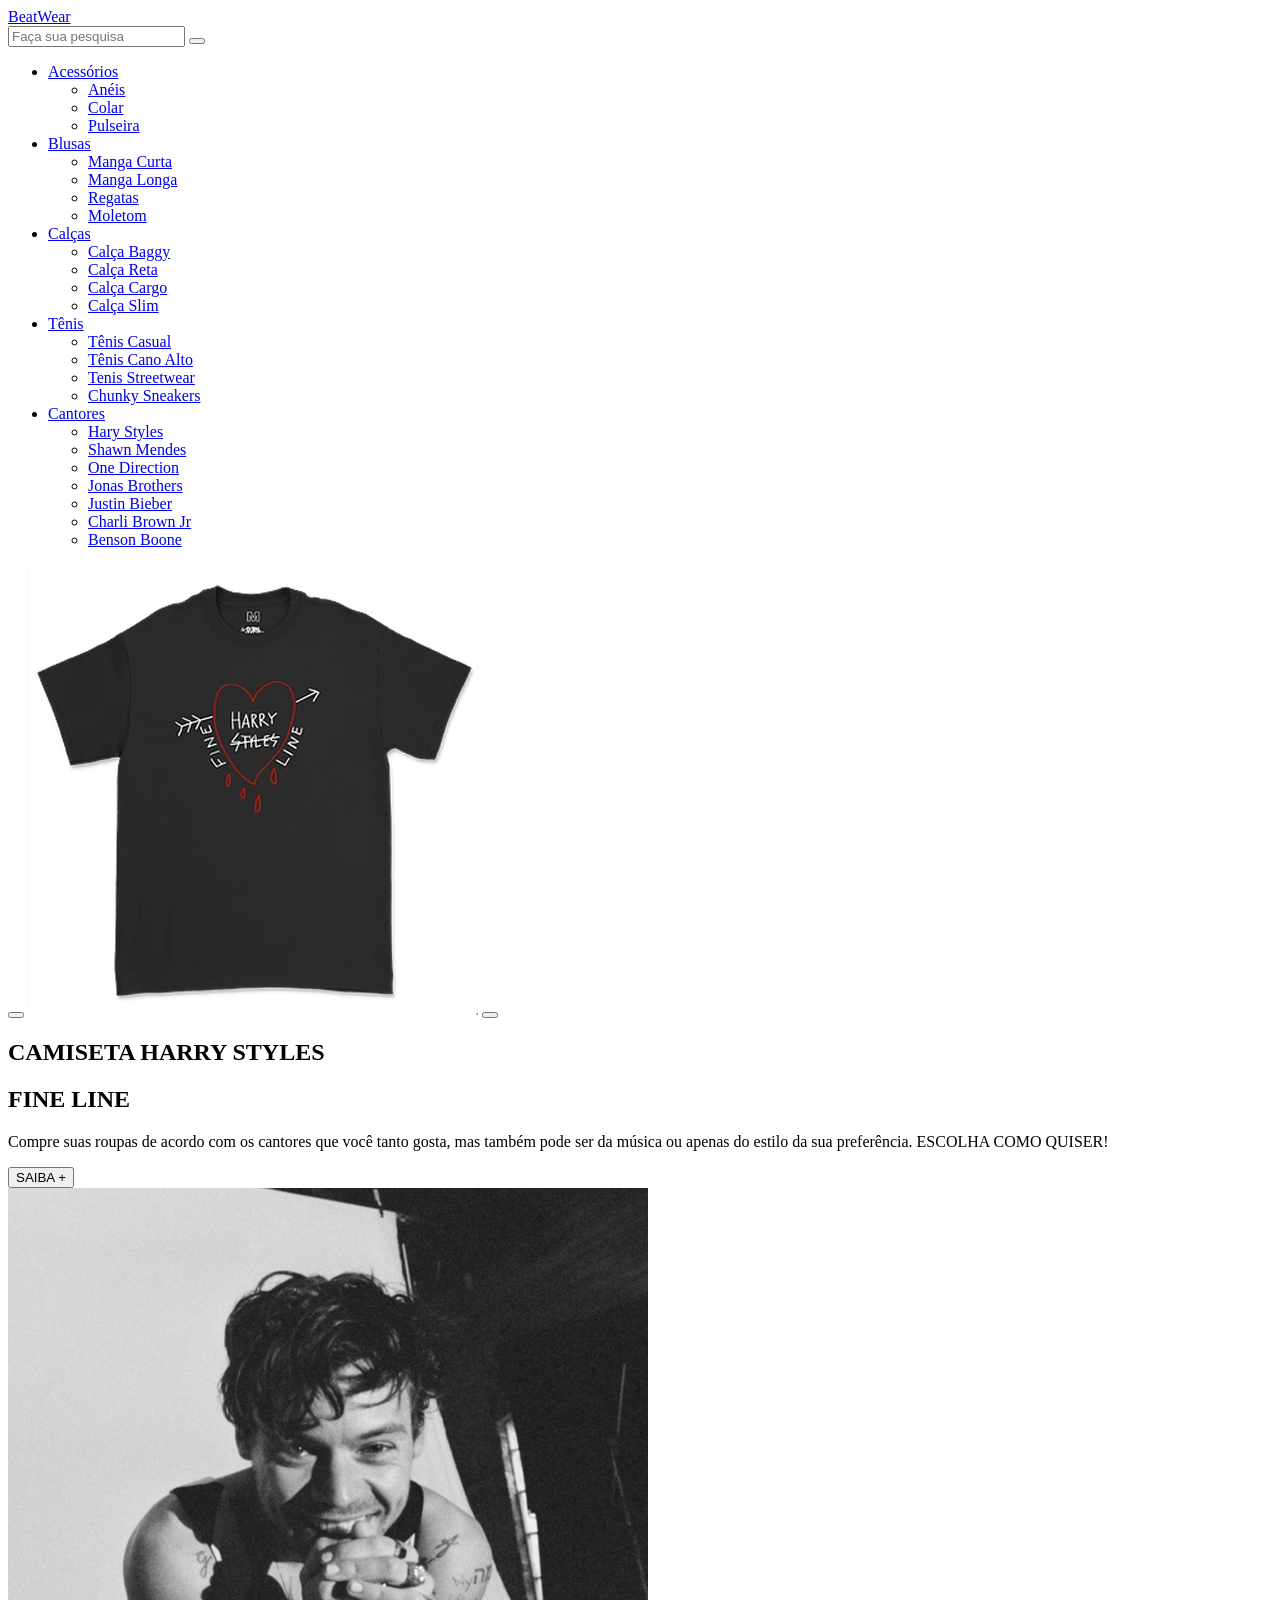
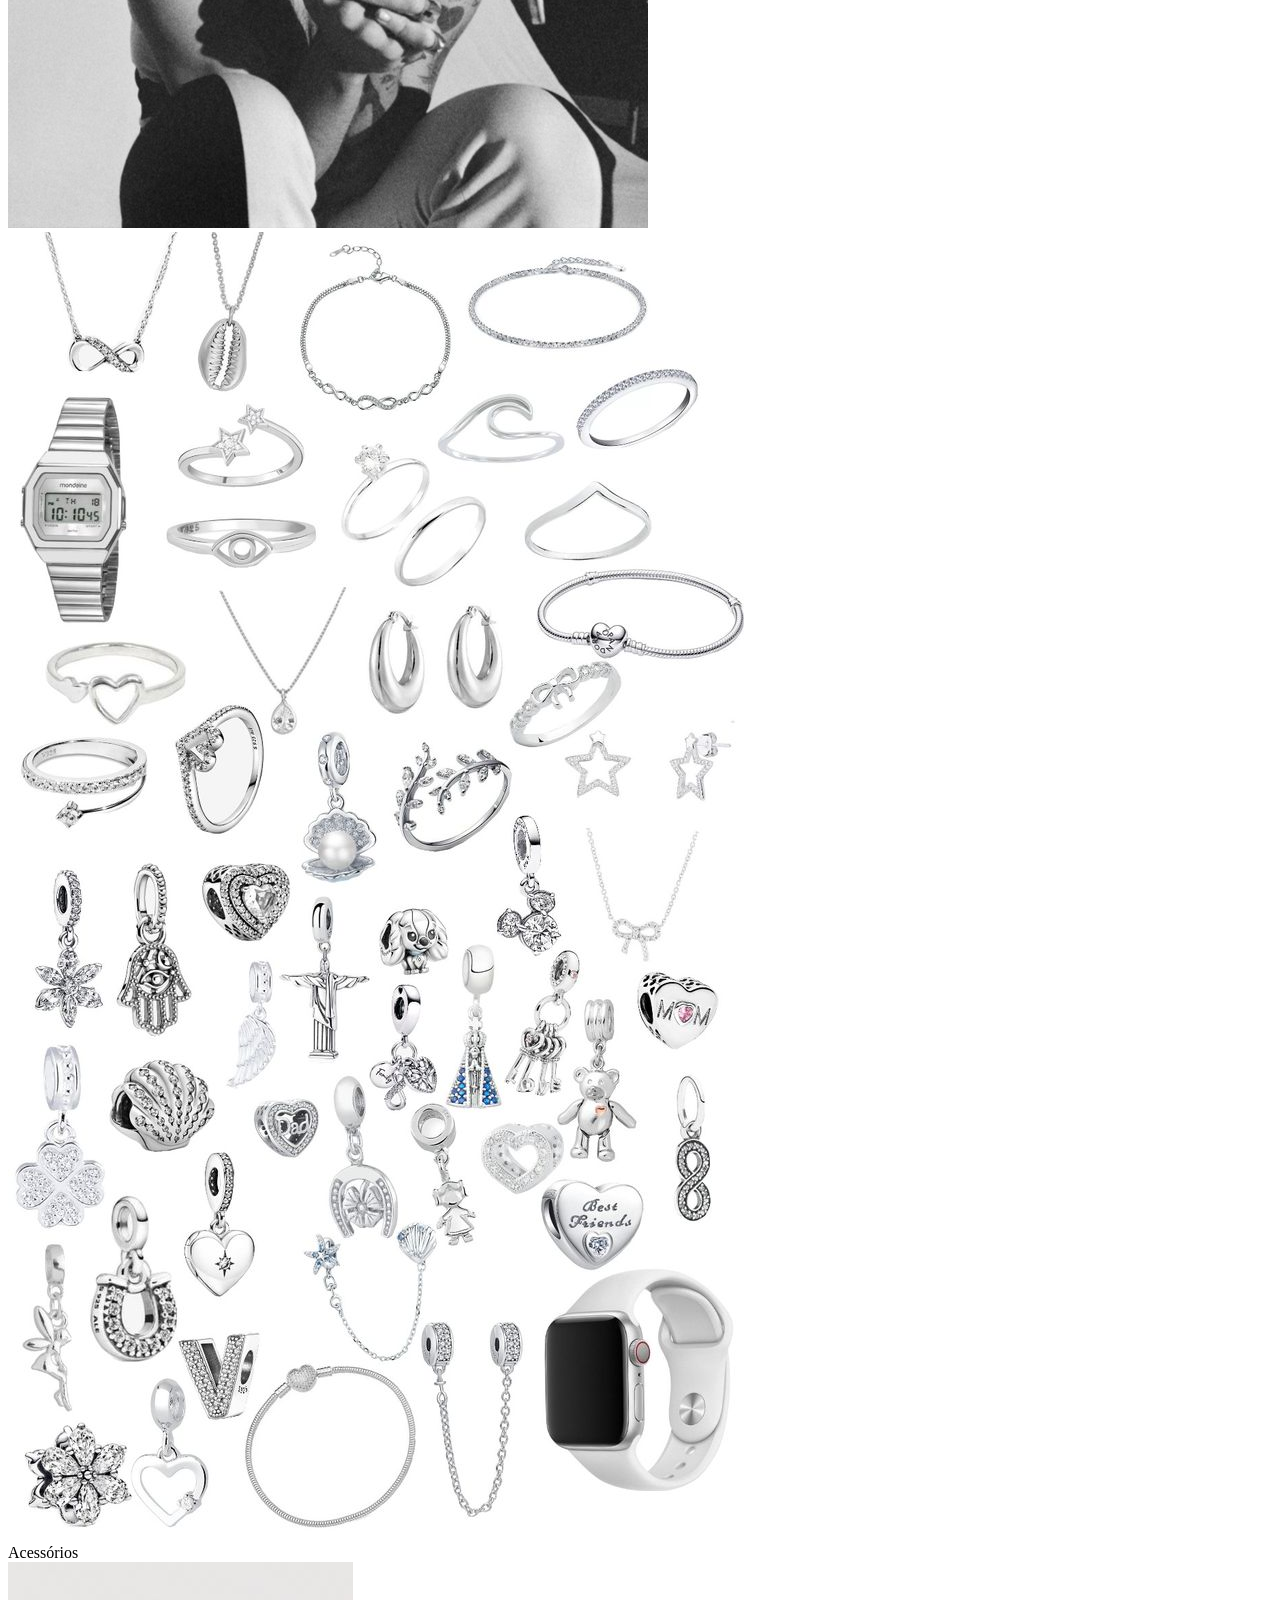
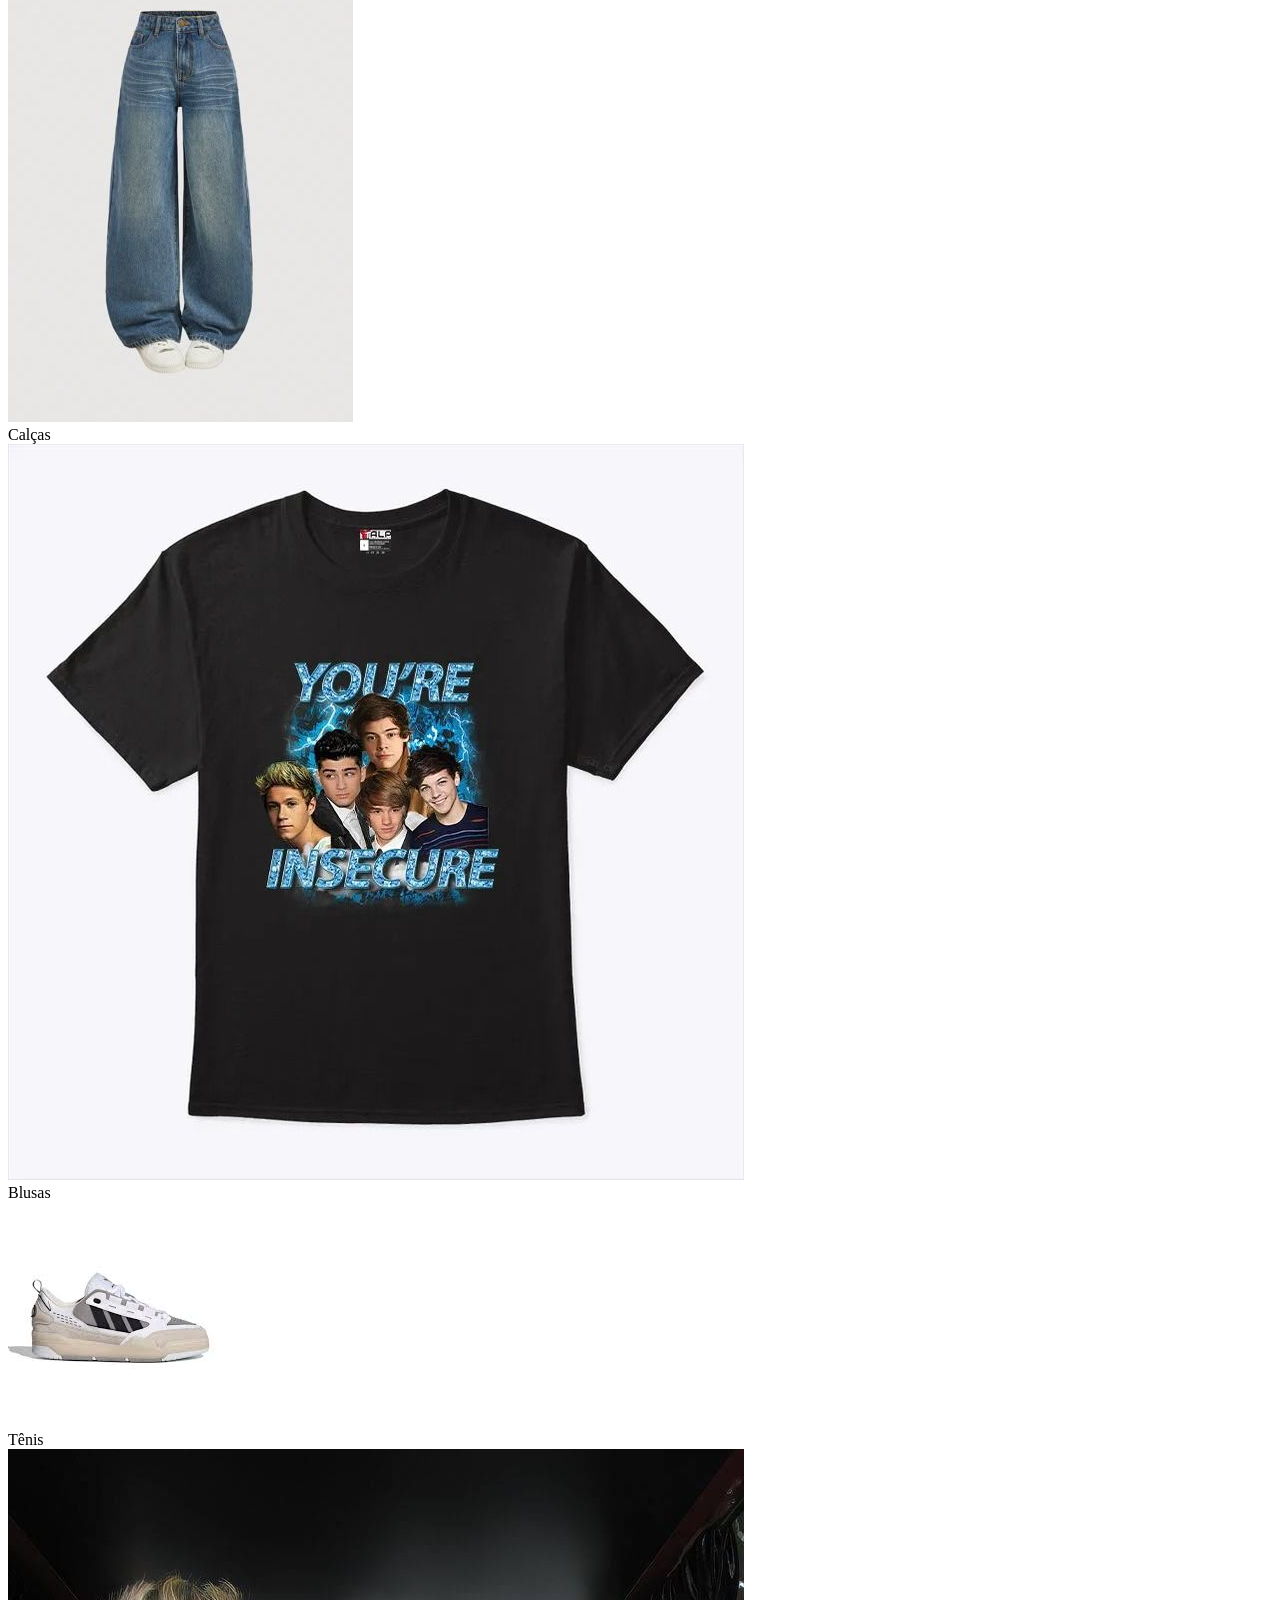
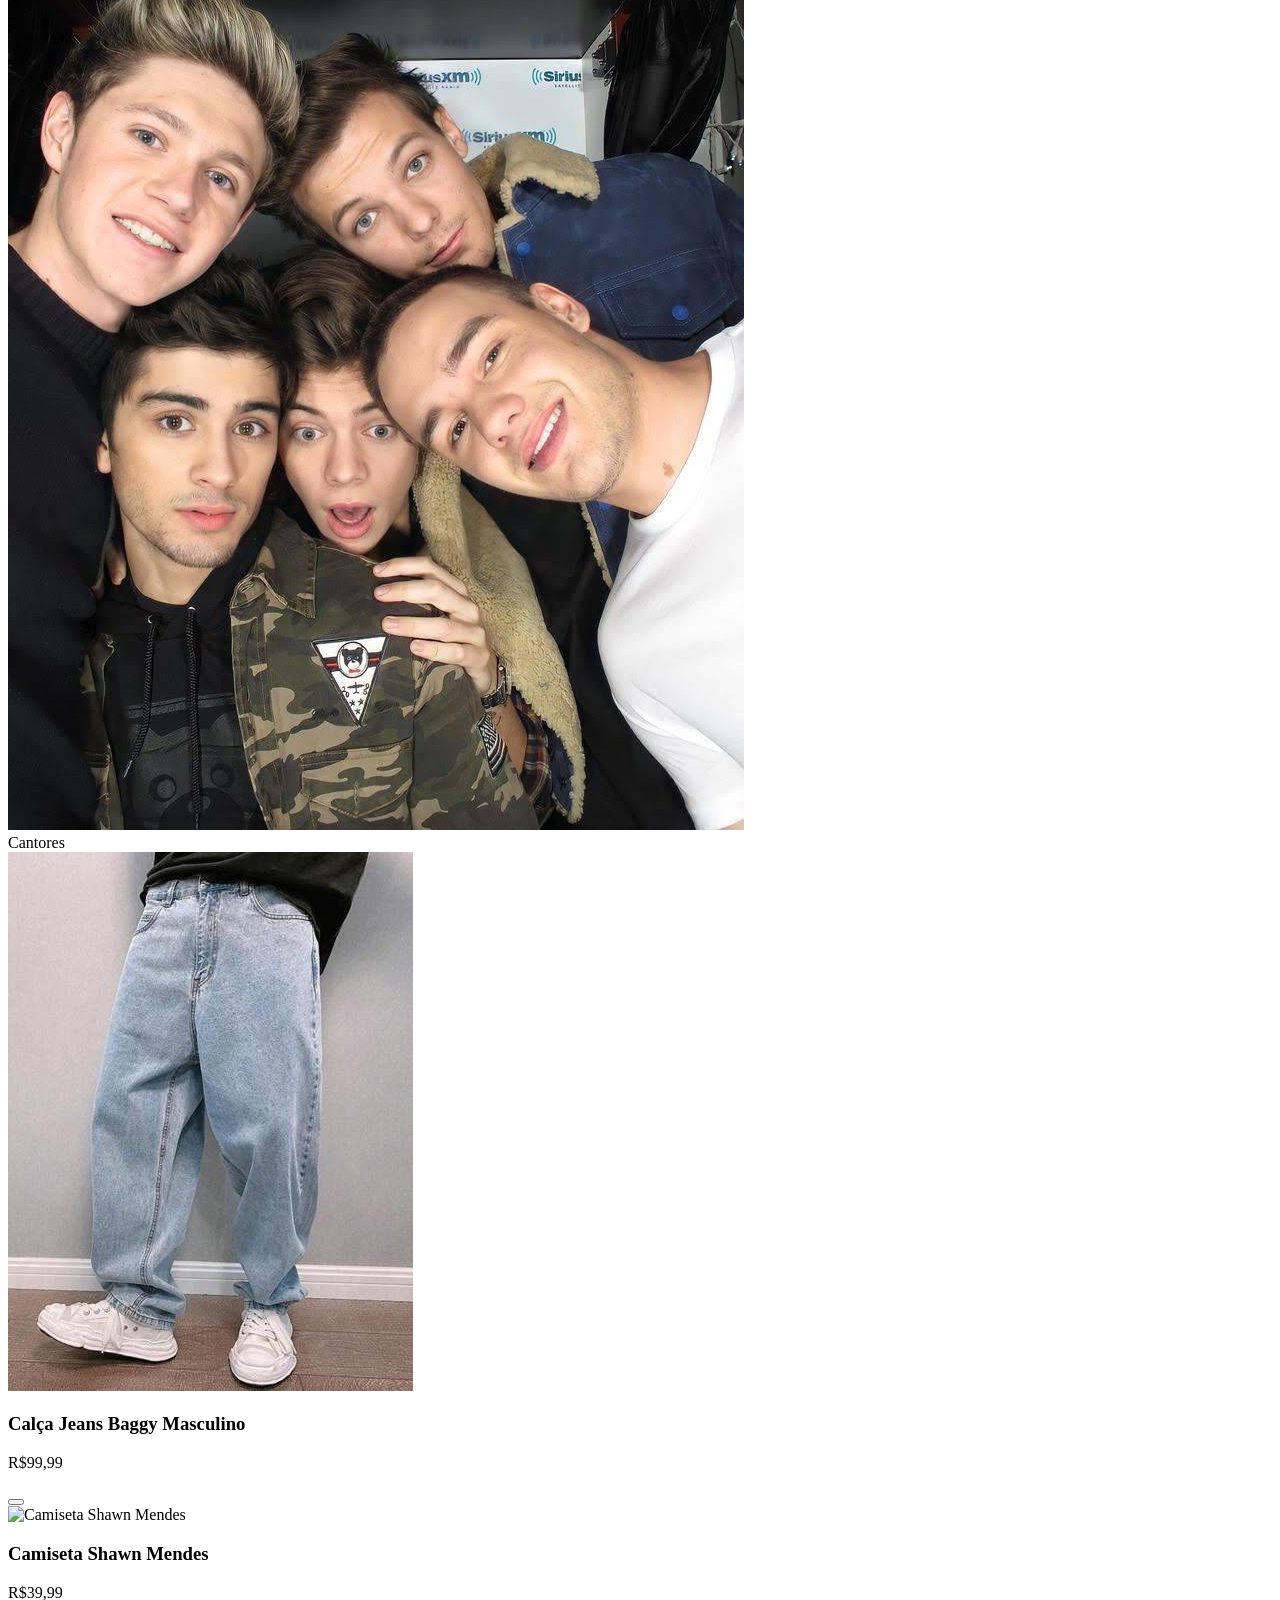
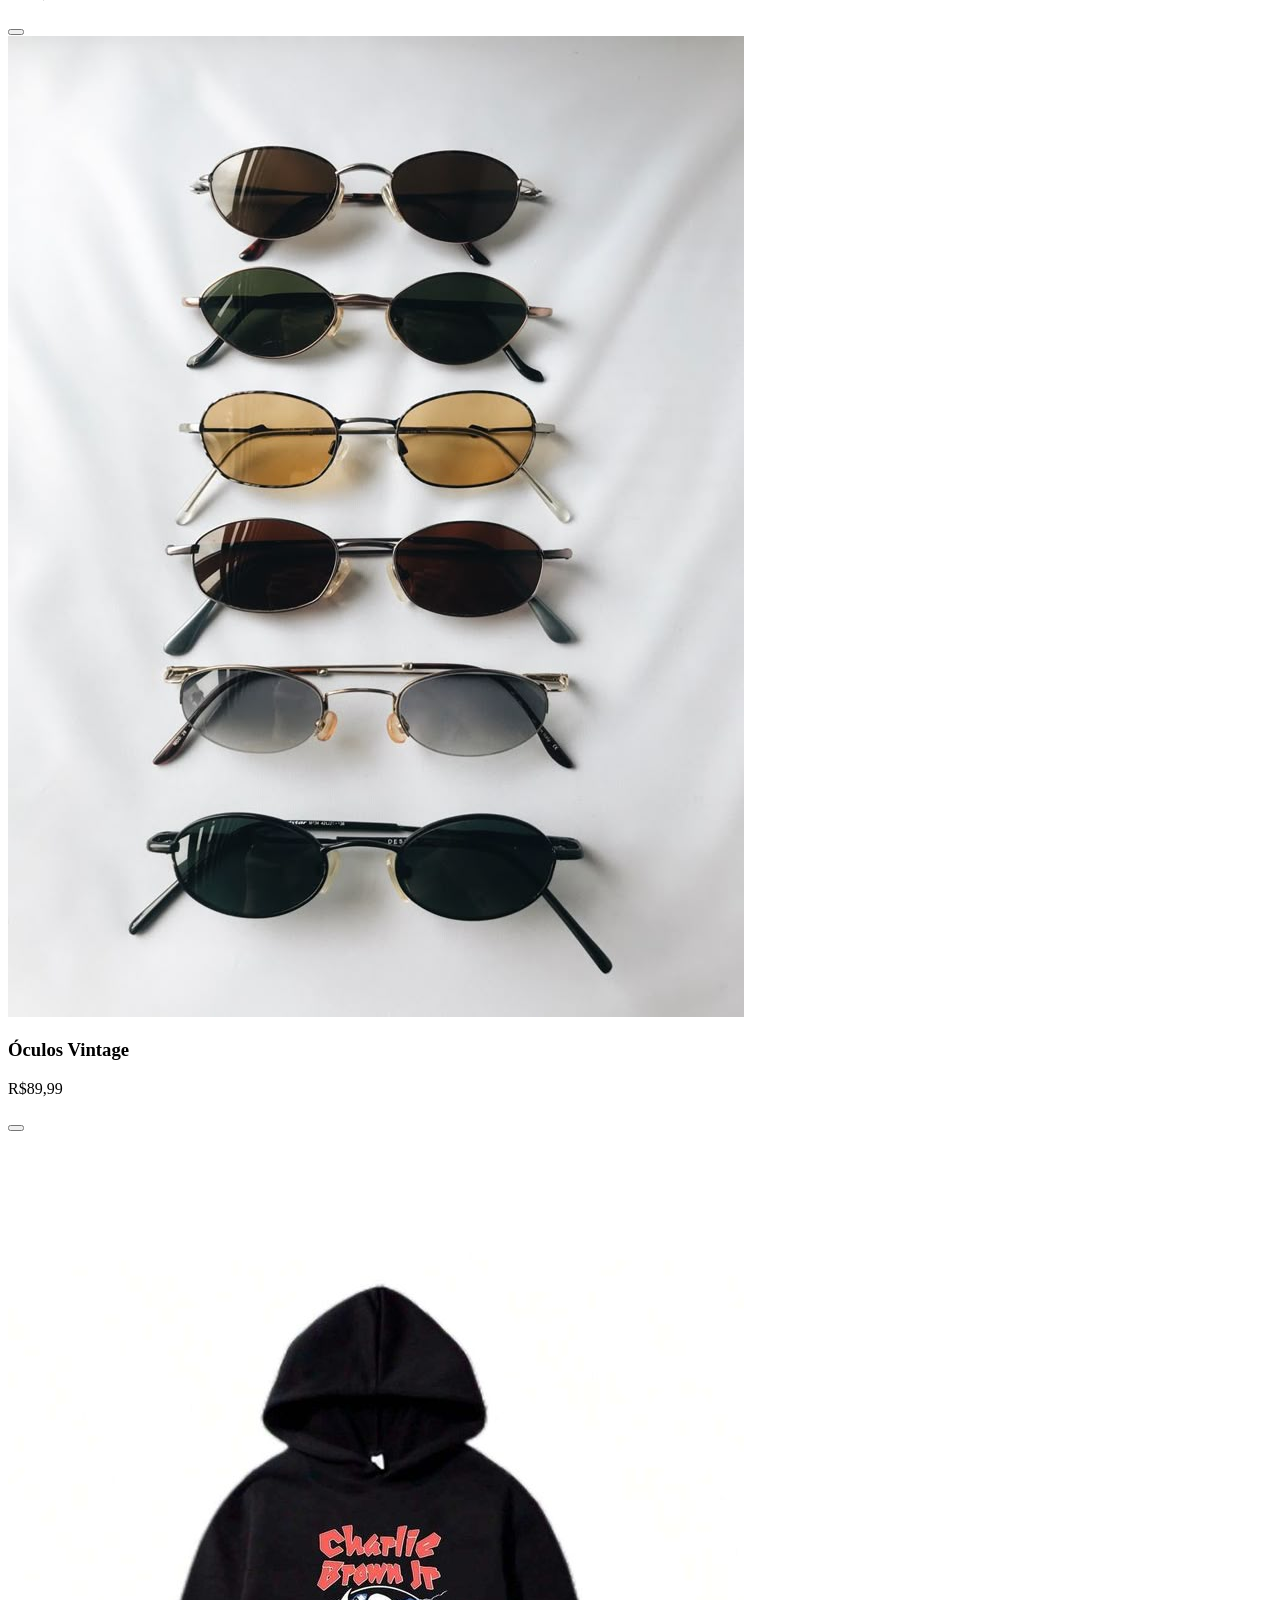
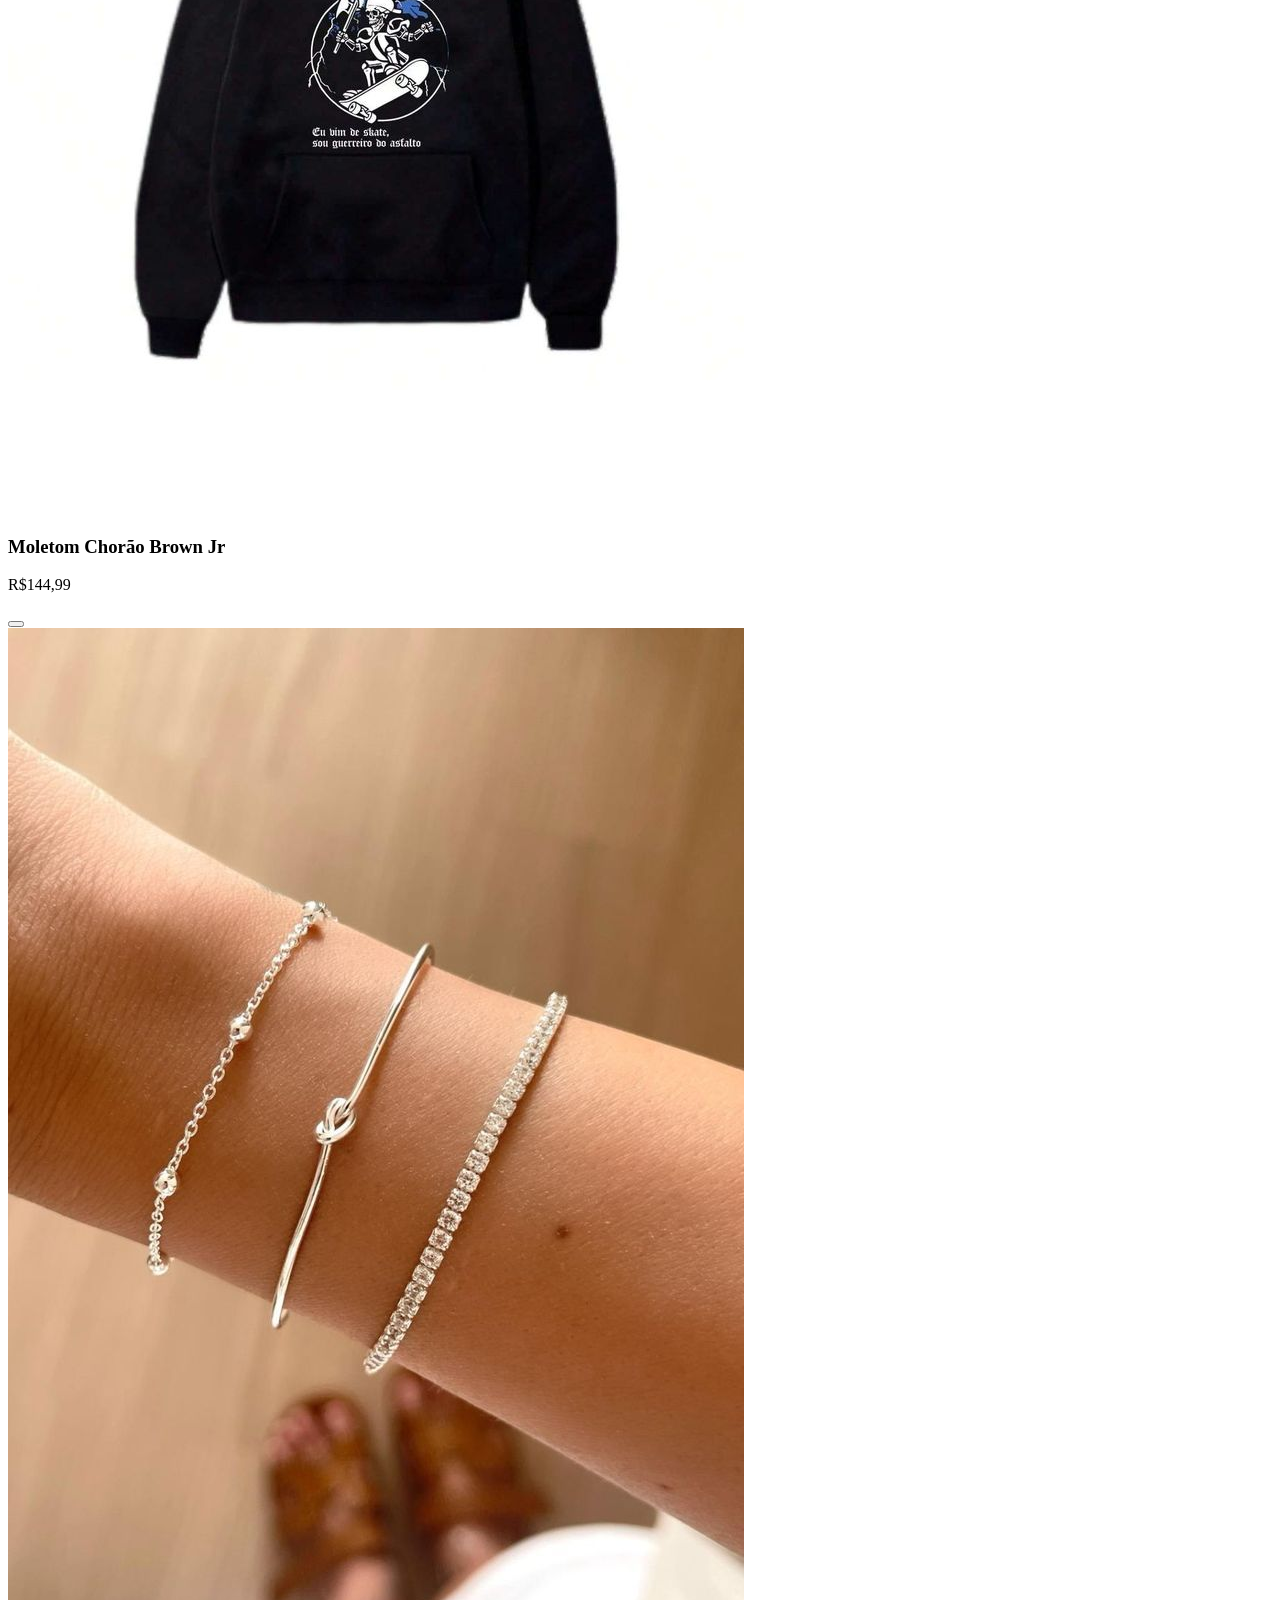
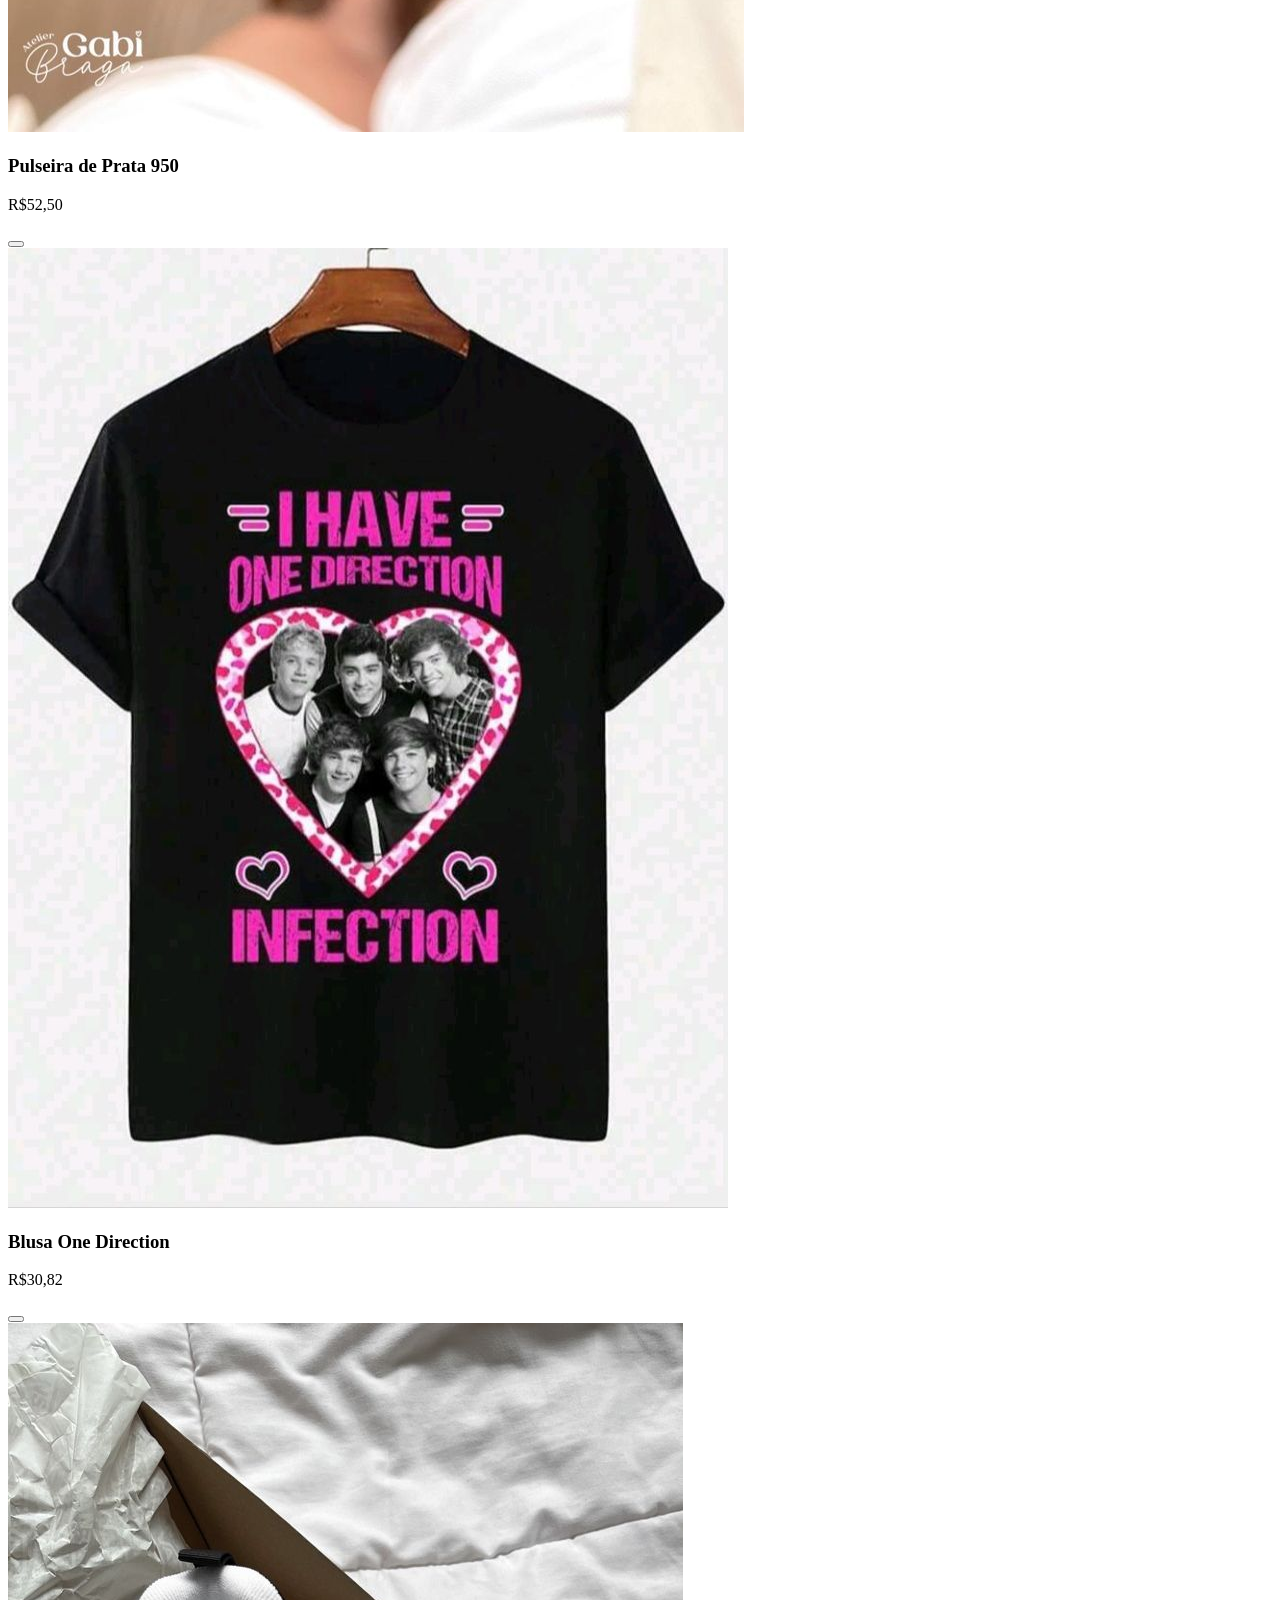
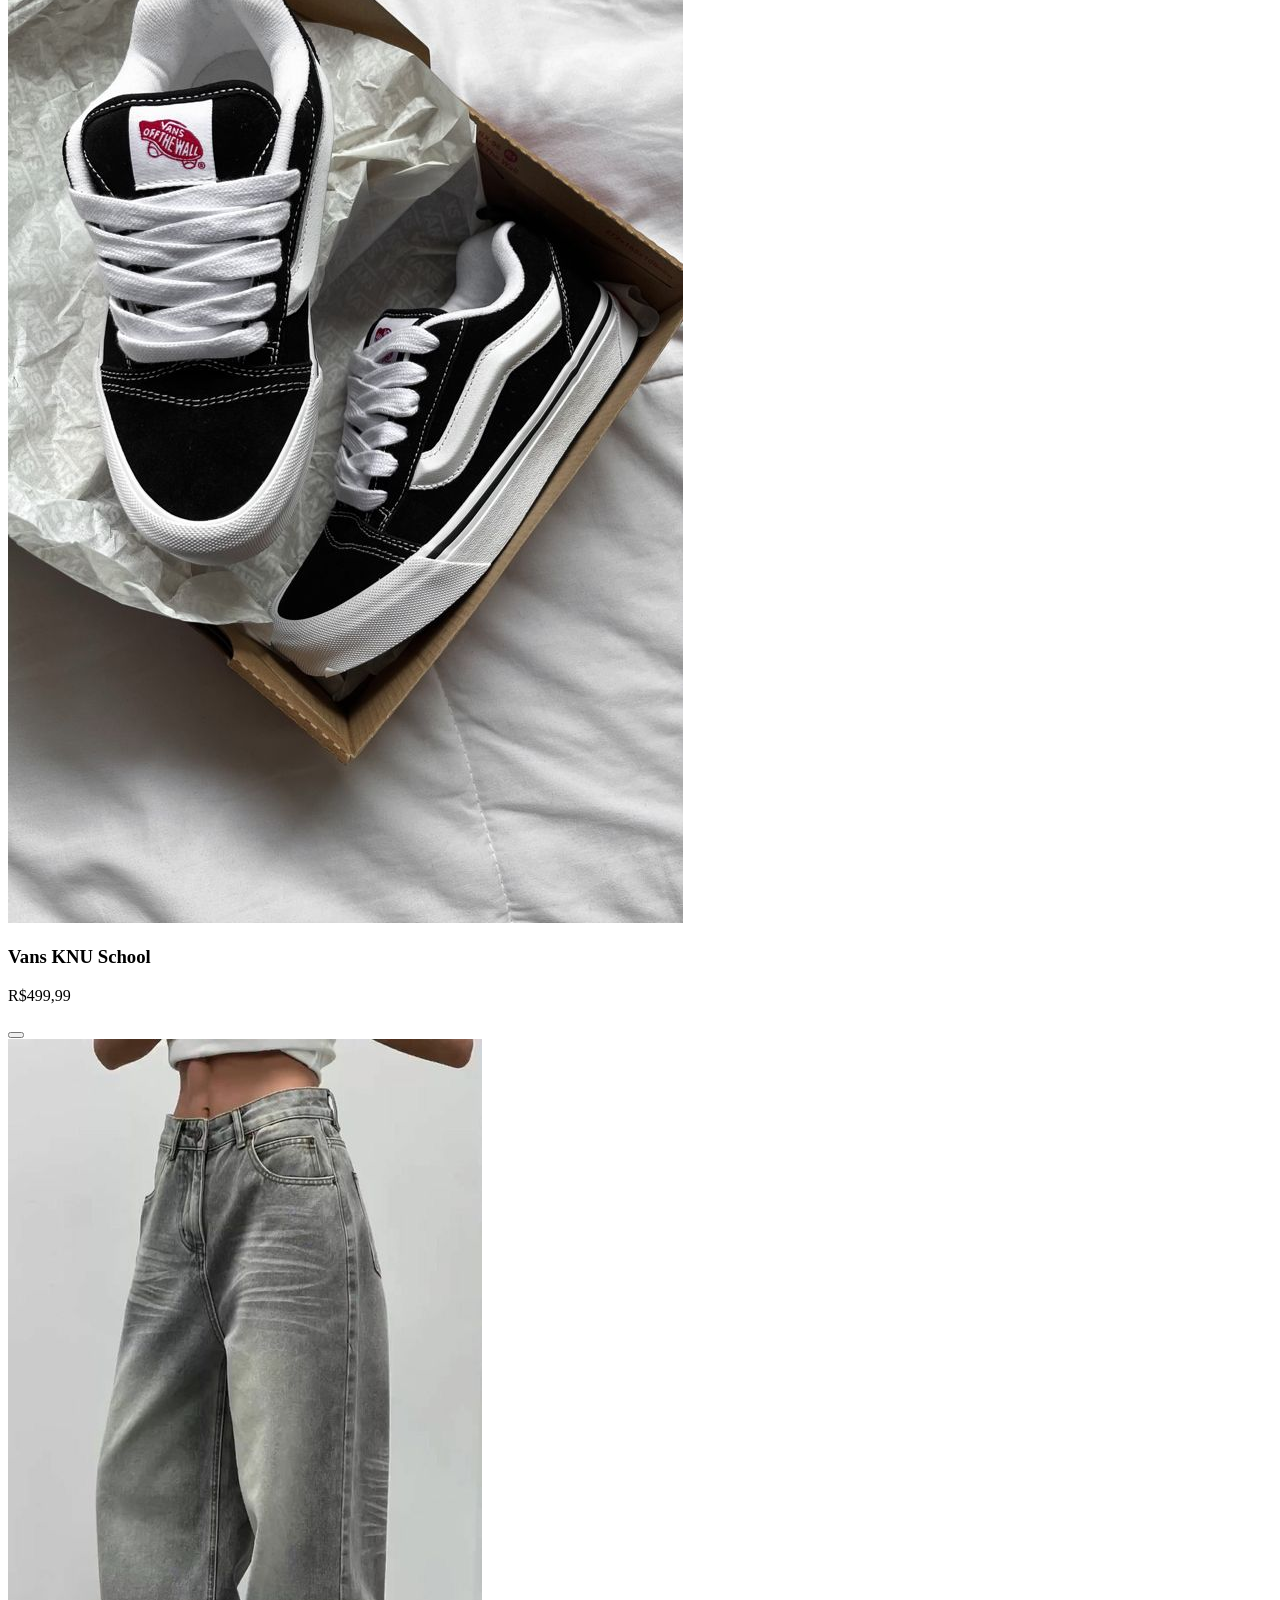
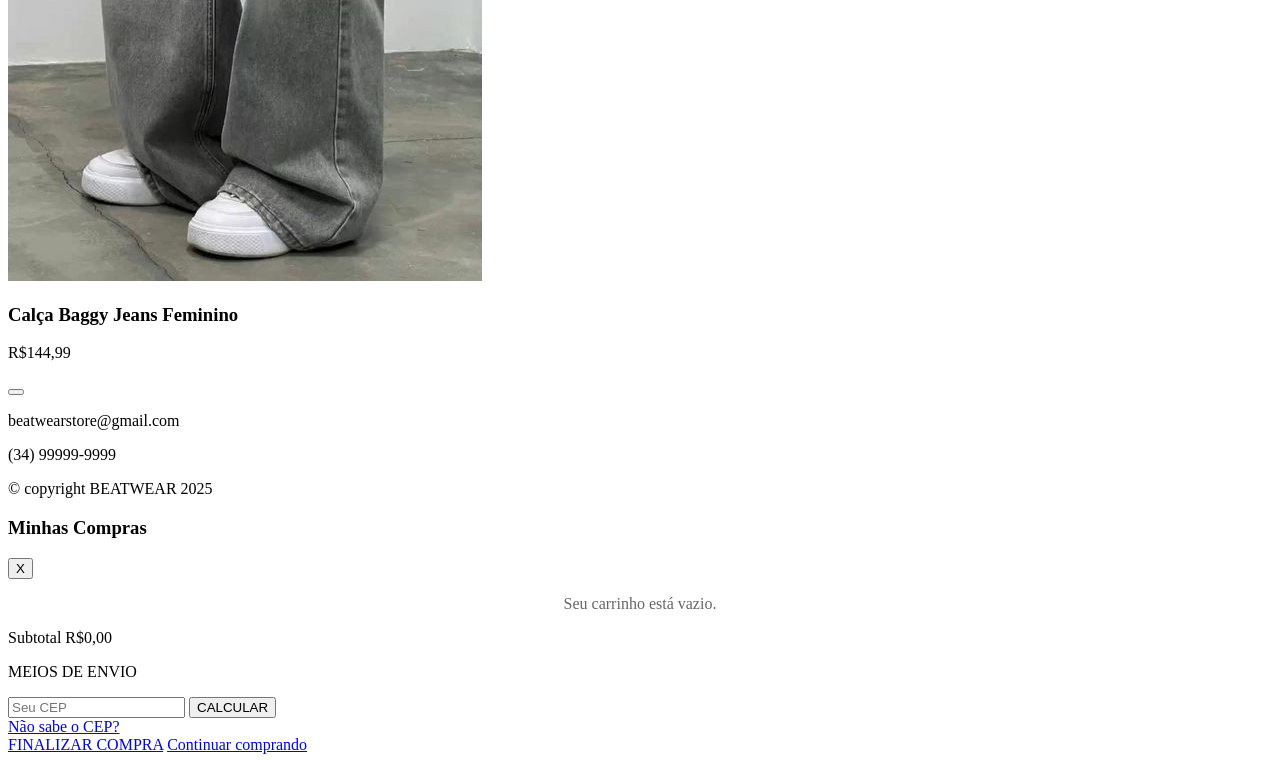
==== Index.html @ 07847161 "BeatWear v1 Primeira parte do projeto" ====
<!DOCTYPE html>
<html lang="pt-BR">
<head>
    <meta charset="UTF-8">
    <meta name="viewport" content="width=device-width, initial-scale=1.0">
    <title>BeatWear</title>
    
    <link rel="stylesheet" href="styles.css">
    
    <link rel="preconnect" href="https://fonts.googleapis.com">
<link rel="preconnect" href="https://fonts.gstatic.com" crossorigin>
<link href="https://fonts.googleapis.com/css2?family=Fredoka:wght@300..700&display=swap" rel="stylesheet">

<a href="#" >
    </a>

    <script src="https://unpkg.com/@phosphor-icons/web"></script>
    
</head>
<body>

    <header class="main-header">
        <div class="container">
            <div class="header-top">
                <a href="#" class="logo">BeatWear</a>
                
                <div class="search-bar">
                    <input type="text" placeholder="Faça sua pesquisa">
                    <button><i class="ph ph-magnifying-glass"></i></button>
                </div>

                <div class="header-icons">
                    <a href="#" id="icone-carrinho" aria-label=""><i class="ph ph-shopping-cart"></i></a>
                    <a href="#" aria-label="Perfil de Usuário"><i class="ph ph-user"></i></a>
                    <a href="#" aria-label="Lista de Desejos"><i class="ph ph-heart"></i></a>
                    <a href="img/Icone do fone.png" aria-label="Suporte"><i class="ph ph-headset"></i></a>
                    <a href="#" aria-label="Idioma"><i class="ph ph-globe"></i></a>
                </div>
            </div>
          <nav class="main-nav">
    <ul>
         <li class="dropdown">
            <a href="#">Acessórios</a>
            <ul class="dropdown-menu">
                <li><a href="#">Anéis</a></li>
                <li><a href="#">Colar</a></li>
                <li><a href="#">Pulseira</a></li>
            </ul>
        </li>
         <li class="dropdown">
            <a href="#">Blusas</a>
            <ul class="dropdown-menu">
                <li><a href="#">Manga Curta</a></li>
                <li><a href="#">Manga Longa</a></li>
                <li><a href="#">Regatas</a></li>
                <li><a href="#">Moletom</a></li>
            </ul>
        </li>

        <li class="dropdown">
            <a href="#">Calças</a>
            <ul class="dropdown-menu">
                <li><a href="#">Calça Baggy</a></li>
                <li><a href="#">Calça Reta</a></li>
                <li><a href="#">Calça Cargo</a></li>
                <li><a href="#">Calça Slim</a></li>
            </ul>
        </li>

        <li class="dropdown">
            <a href="#">Tênis</a>
            <ul class="dropdown-menu">
                <li><a href="#">Tênis Casual</a></li>
                <li><a href="#">Tênis Cano Alto</a></li>
                <li><a href="#">Tenis Streetwear</a></li>
                <li><a href="#">Chunky Sneakers</a></li>
            </ul>
        </li>

        <li class="dropdown">
            <a href="#">Cantores</a>
            <ul class="dropdown-menu">
                <li><a href="#">Hary Styles</a></li>
                <li><a href="#">Shawn Mendes</a></li>
                <li><a href="#">One Direction</a></li>
                <li><a href="#">Jonas Brothers</a></li>
                <li><a href="#">Justin Bieber</a></li>
                <li><a href="#">Charli Brown Jr</a></li>
                <li><a href="#">Benson Boone</a></li>

            </ul>
        </li>
</nav>
        </div>
    </header>

    <main class="container">
        <section class="hero-section">
            <div class="hero-image">
                <button class="arrow left"><i class="ph ph-caret-left"></i></button>
                <img src="img/Camiseta Harry Styles.png" alt="Camiseta preta do Harry Styles">
                <button class="arrow right"><i class="ph ph-caret-right"></i></button>
            </div>
            <div class="hero-content">
                <h1>CAMISETA HARRY STYLES</h1>
                <h2>FINE LINE</h2>
                <p>Compre suas roupas de acordo com os cantores que você tanto gosta, mas também pode ser da música ou apenas do estilo da sua preferência. ESCOLHA COMO QUISER!</p>
                <button class="btn-main">SAIBA +</button>
                <div class="user-avatars">
                    <img src="img/Harry Styles.jpeg" alt="Avatar de usuário 1">
                </div>
            </div>
        </section>

        <section class="categories-section">
            <div class="category-item">
                <div class="category-image-wrapper"><img src="img/Acessórios.jpeg.jpg" alt="Acessórios"></div>
                <span>Acessórios</span>
            </div>
            <div class="category-item">
                <div class="category-image-wrapper"><img src="img/Calças.jpeg.jpg" alt="Calças"></div>
                <span>Calças</span>
            </div>
            <div class="category-item">
                <div class="category-image-wrapper"><img src="img/Blusa One direction.jpeg.jpg" alt="Blusas"></div>
                <span>Blusas</span>
            </div>
            <div class="category-item">
                <div class="category-image-wrapper"><img src="img/Tenis Streeatwear.jpeg" alt="Canivetes"></div>
                <span>Tênis</span>
            </div>
             <div class="category-item">
                <div class="category-image-wrapper"><img src="img/One Direction.jpeg.jpg" alt="Canivetes"></div>
                <span>Cantores</span>
            </div>
        </section>

        <section class="product-grid">
            <div class="product-card">
                <img src="img/Calça Baggy.jpeg.jpg" alt="Calça Jeans Baggy">
                <h3>Calça Jeans Baggy Masculino</h3>
                <p class="price">R$99,99</p>
                <button class="add-to-cart-btn" aria-label="Adicionar ao carrinho"><i class="ph ph-shopping-cart-simple"></i></button>
            </div>
            <div class="product-card">
                <img src="img/camiseta Shawn Mendes.jpg" alt="Camiseta Shawn Mendes">
                <h3>Camiseta Shawn Mendes</h3>
                <p class="price">R$39,99</p>
                <button class="add-to-cart-btn" aria-label="Adicionar ao carrinho"><i class="ph ph-shopping-cart-simple"></i></button>
            </div>
            <div class="product-card">
                <img src="img/óculos Vintage.jpeg.jpg" alt="Óculos Vintage">
                <h3>Óculos Vintage</h3>
                <p class="price">R$89,99</p>
                <button class="add-to-cart-btn" aria-label="Adicionar ao carrinho"><i class="ph ph-shopping-cart-simple"></i></button>
            </div>
            <div class="product-card">
                <img src="img/Moletom Charlie Brown Jr.jpeg.jpg" alt="Moletom Chorão Brown Jr">
                <h3>Moletom Chorão Brown Jr</h3>
                <p class="price">R$144,99</p>
                <button class="add-to-cart-btn" aria-label="Adicionar ao carrinho"><i class="ph ph-shopping-cart-simple"></i></button>
            </div>
            <div class="product-card">
                <img src="img/Pulseira.jpg" alt="Discos Vinil Harry Styles">
                <h3>Pulseira de Prata 950</h3>
                <p class="price">R$52,50</p>
                <button class="add-to-cart-btn" aria-label="Adicionar ao carrinho"><i class="ph ph-shopping-cart-simple"></i></button>
            </div>
            <div class="product-card">
                <img src="img/Camiseta One Direction.jpg" alt="Blusa One Direction">
                <h3>Blusa One Direction</h3>
                <p class="price">R$30,82</p>
                <button class="add-to-cart-btn" aria-label="Adicionar ao carrinho"><i class="ph ph-shopping-cart-simple"></i></button>
            </div>
            <div class="product-card">
                <img src="img/Tenis Vans Knu.jpg" alt="Óculos Vintage">
                <h3>Vans KNU School</h3>
                <p class="price">R$499,99</p>
                <button class="add-to-cart-btn" aria-label="Adicionar ao carrinho"><i class="ph ph-shopping-cart-simple"></i></button>
            </div>
             <div class="product-card">
                <img src="img/Calça Jeans Baggy Feminina.jpg" alt="Moletom Chorão Brown Jr">
                <h3>Calça Baggy Jeans Feminino</h3>
                <p class="price">R$144,99</p>
                <button class="add-to-cart-btn" aria-label="Adicionar ao carrinho"><i class="ph ph-shopping-cart-simple"></i></button>
            </div>
        </section>
    </main>

    <footer class="main-footer">
        <p>beatwearstore@gmail.com</p>
        <p>(34) 99999-9999</p>
        <p>© copyright BEATWEAR 2025</p>
    </footer>

    <div id="overlay" class="hidden"></div>

<aside id="carrinho-lateral" class="hidden">
    <div class="carrinho-header">
        <h3>Minhas Compras</h3>
        <button id="fechar-carrinho">X</button>
    </div>

    <div class="carrinho-body">
       
            </div>
        </div>
        </div>

    <div class="carrinho-footer">
        <div class="subtotal-info">
           
        </div>
        <div class="frete-info">
            <p>MEIOS DE ENVIO</p>
            <div class="cep-input">
                <input type="text" placeholder="Seu CEP">
                <button>CALCULAR</button>
            </div>
            <a href="#" class="nao-sei-cep">Não sabe o CEP?</a>
        </div>
        
        <a href="carrinho.html" class="btn-finalizar">FINALIZAR COMPRA</a>
        <a href="#" id="continuar-comprando">Continuar comprando</a>
    </div>

    
</aside>

    <script src="script.js"></script>
</body>
</html>
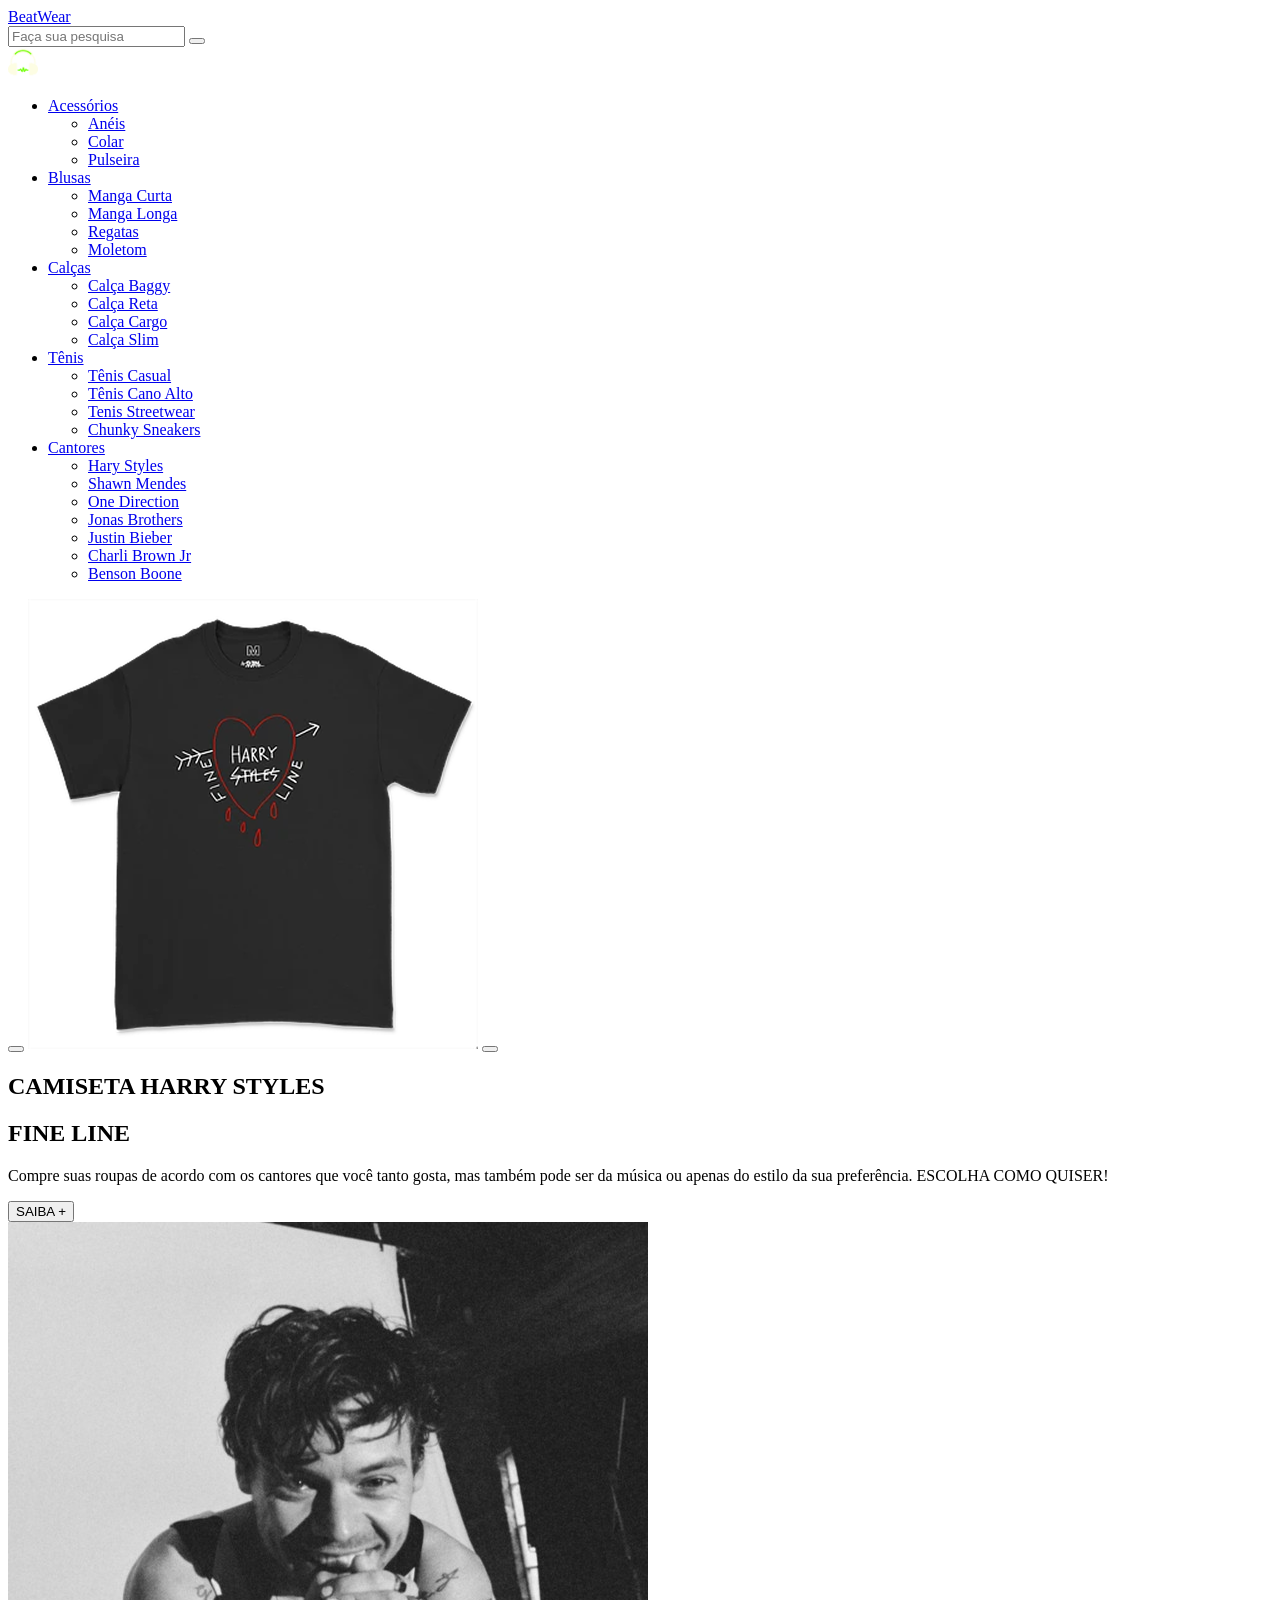
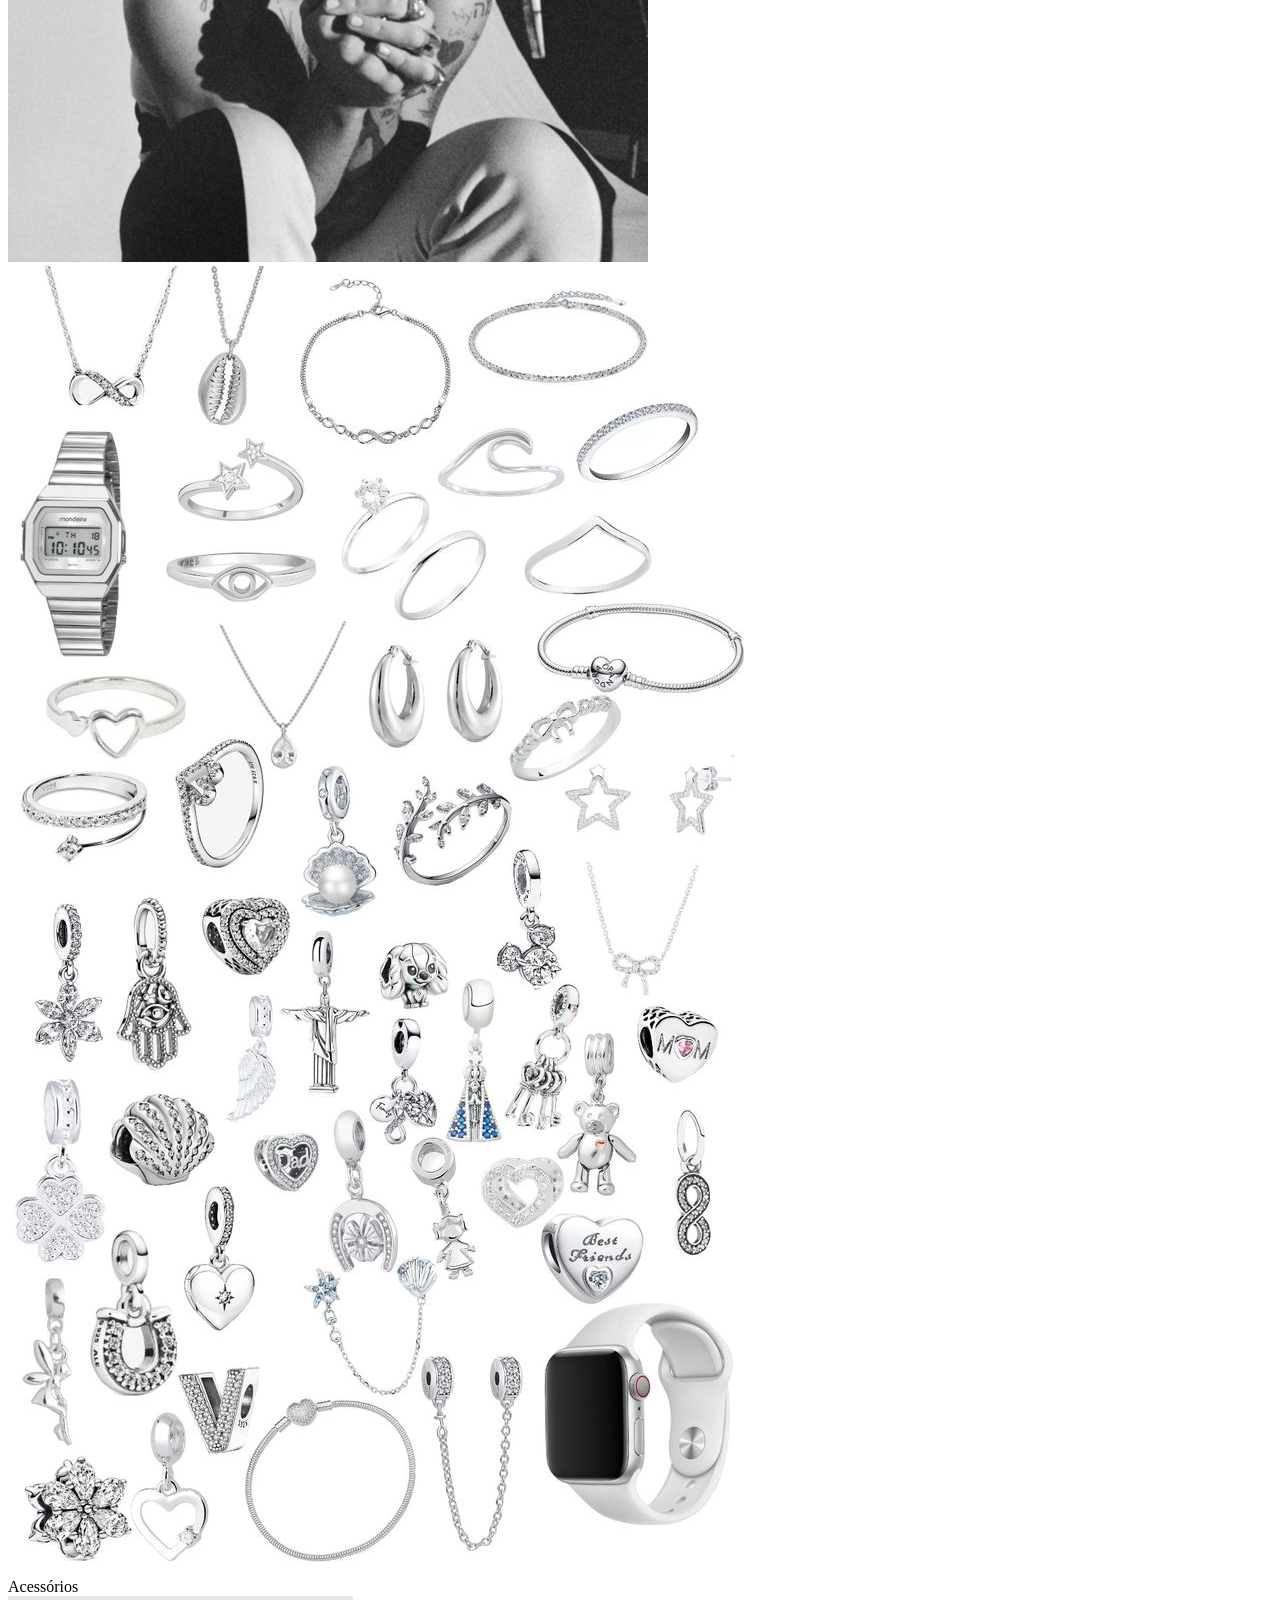
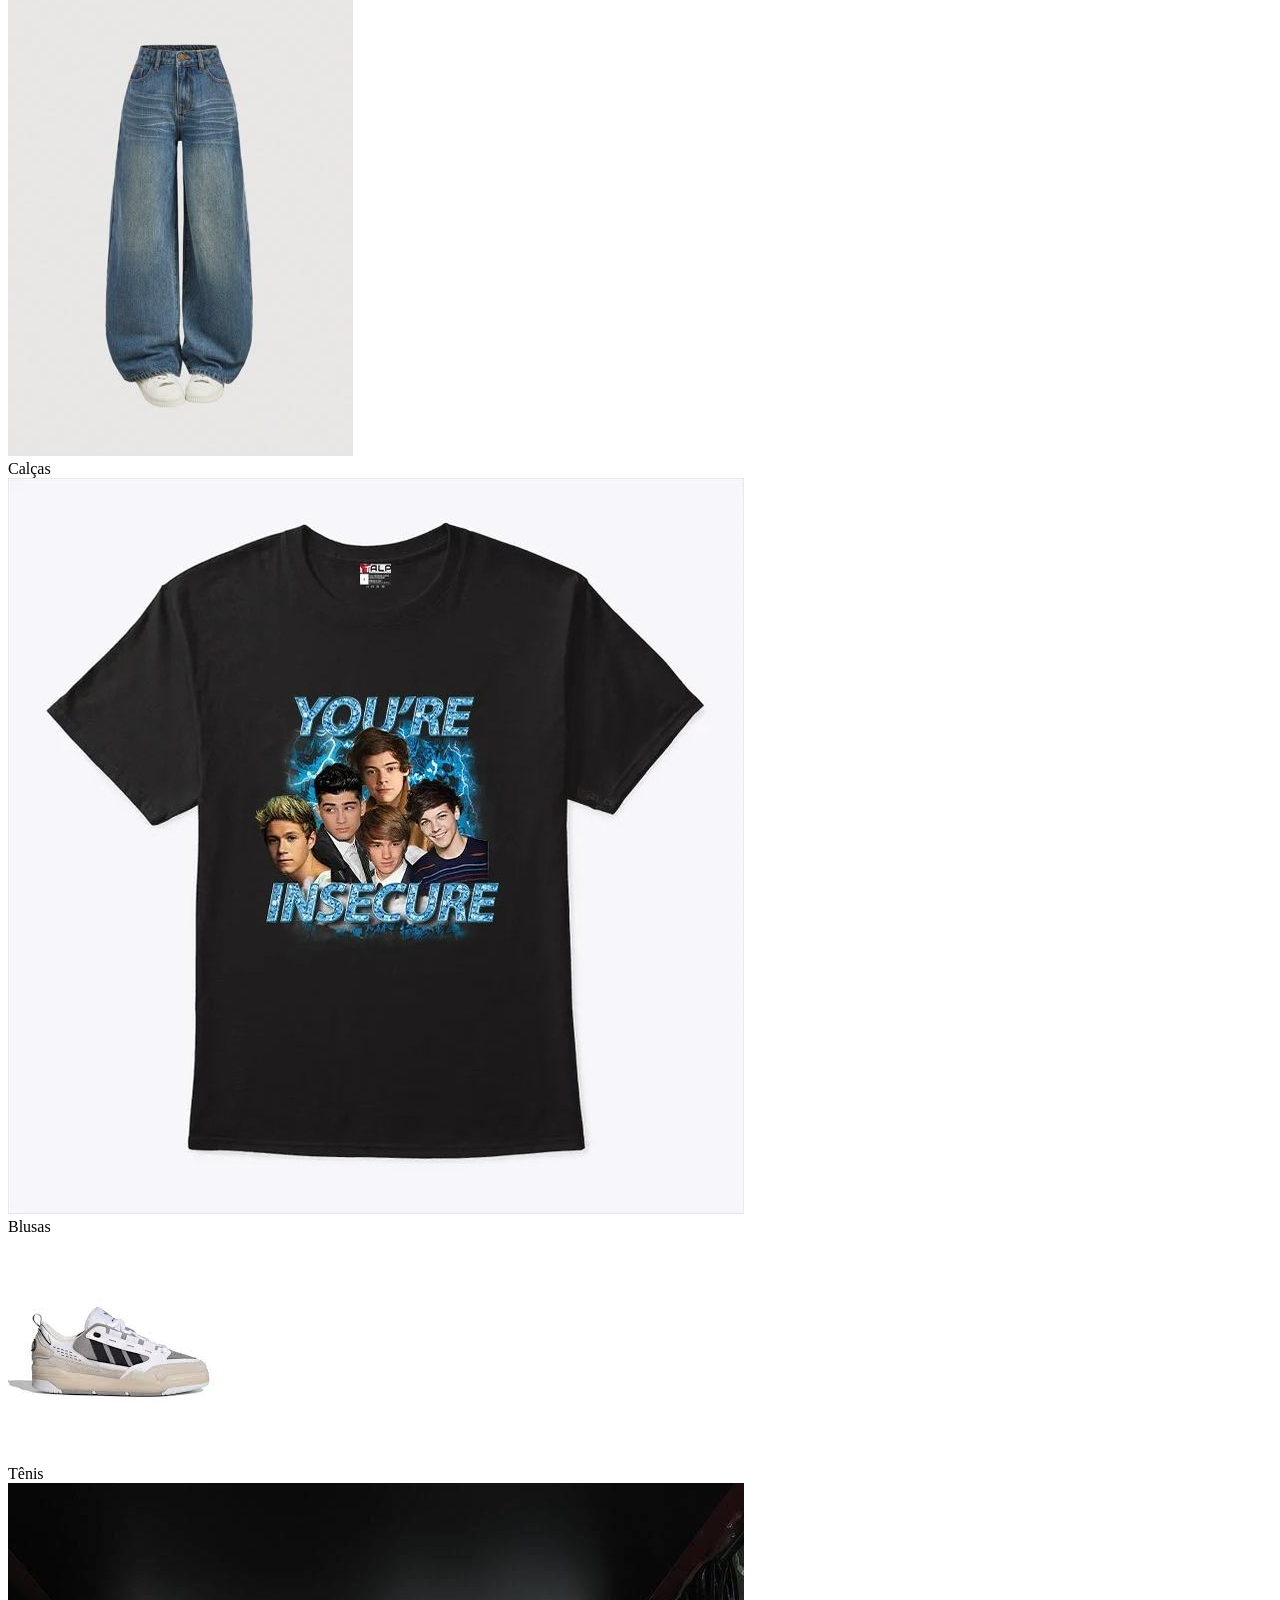
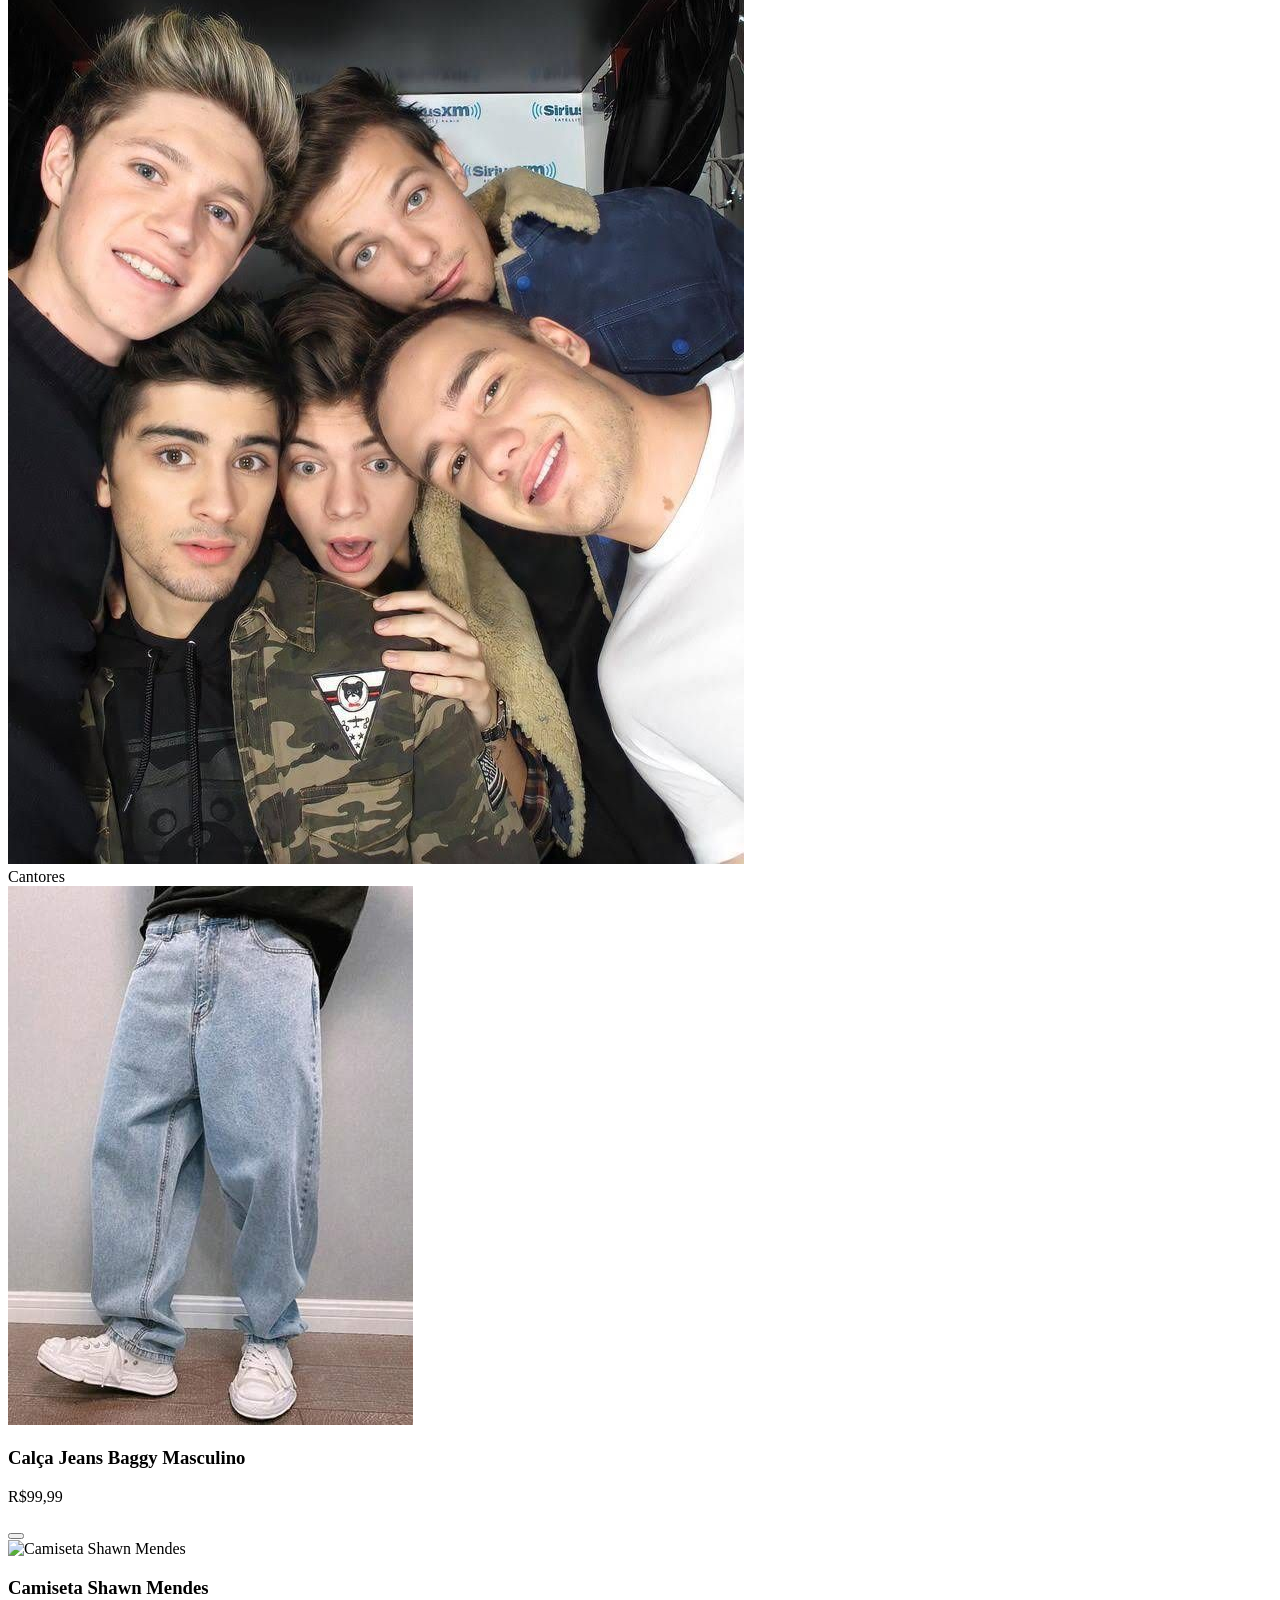
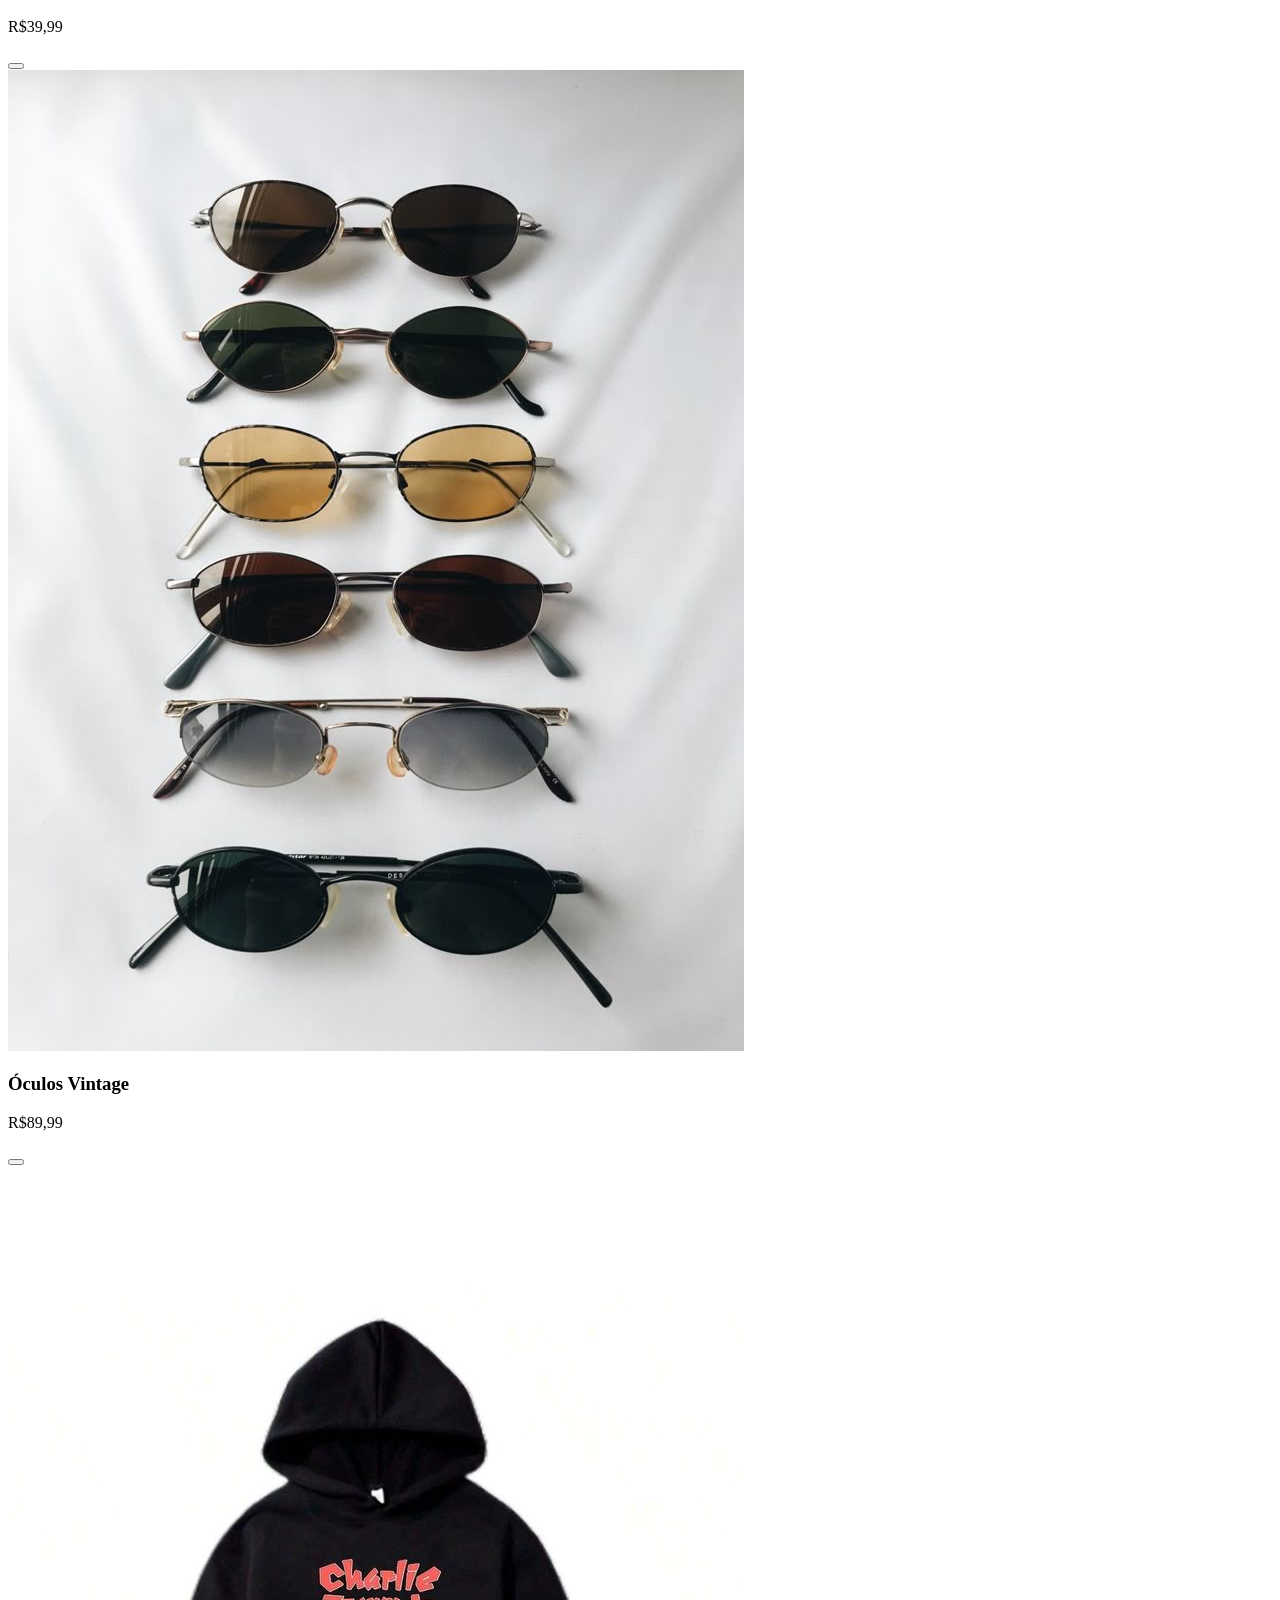
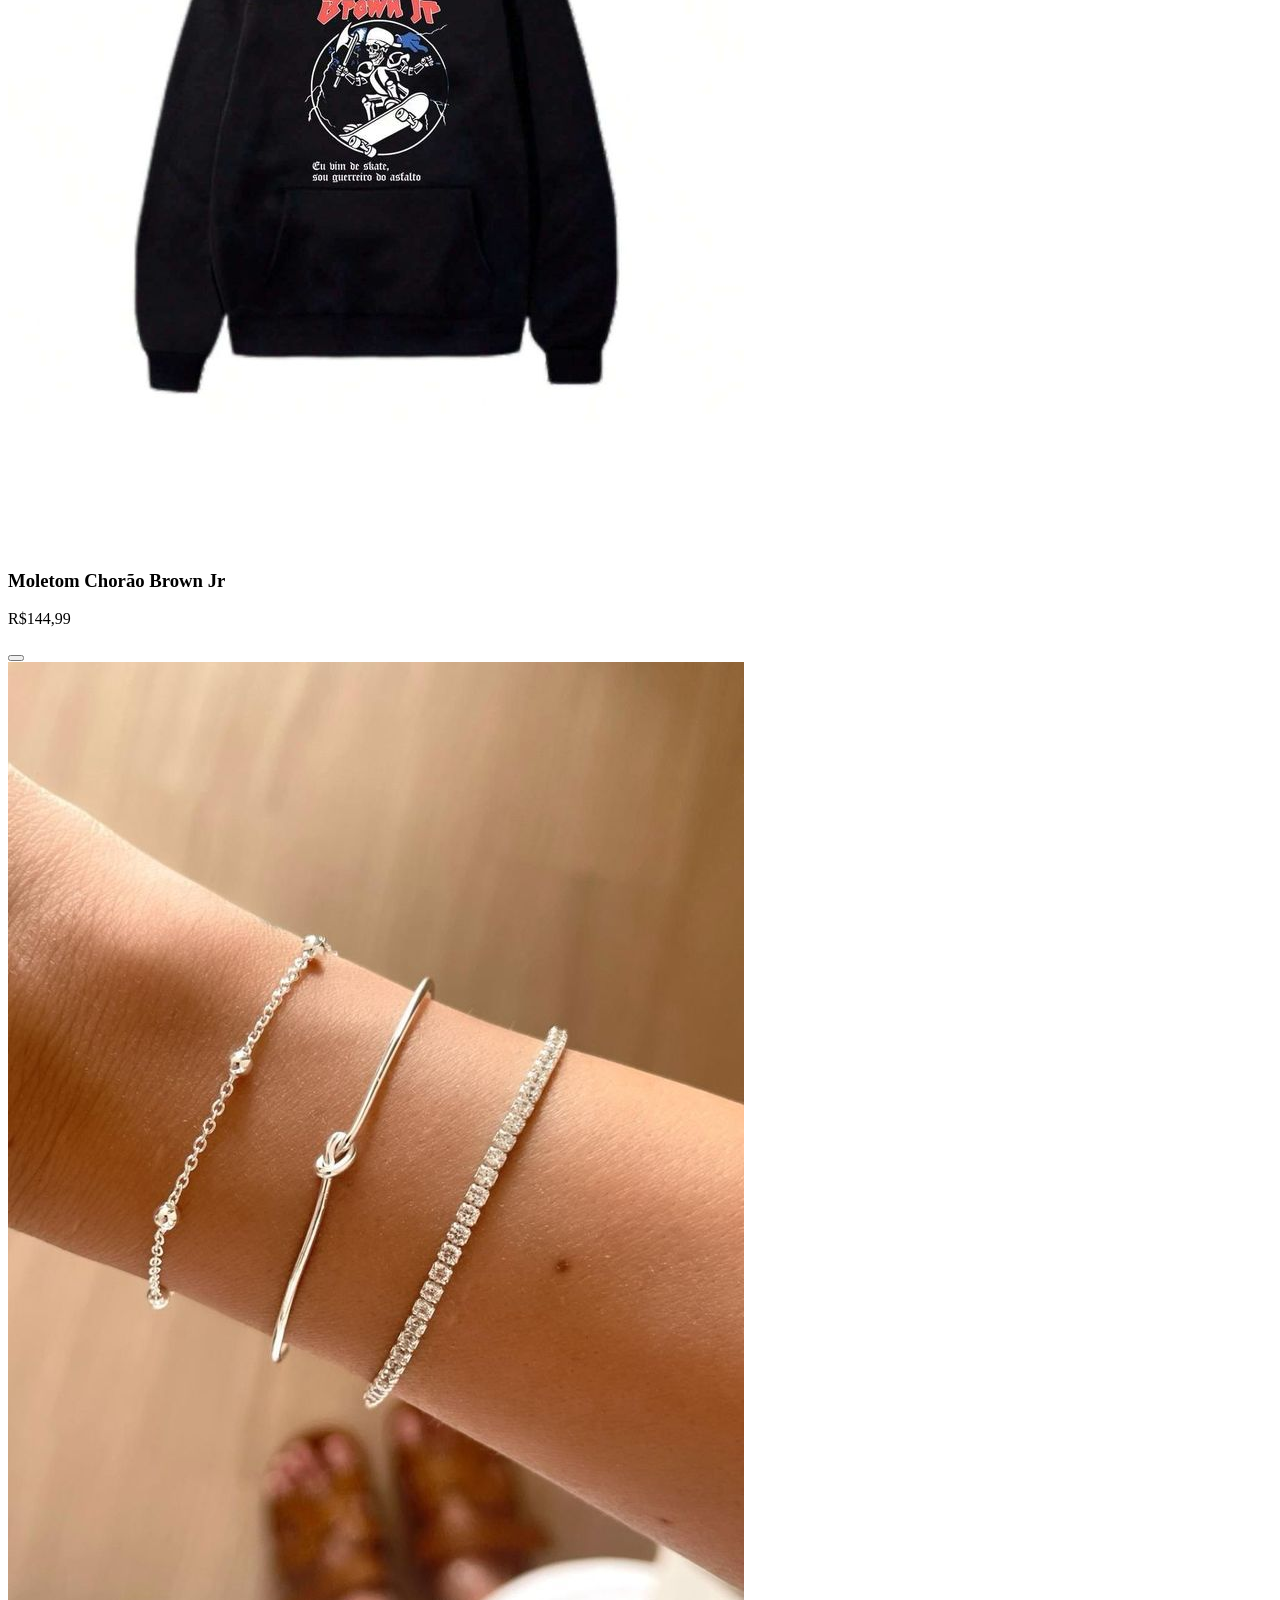
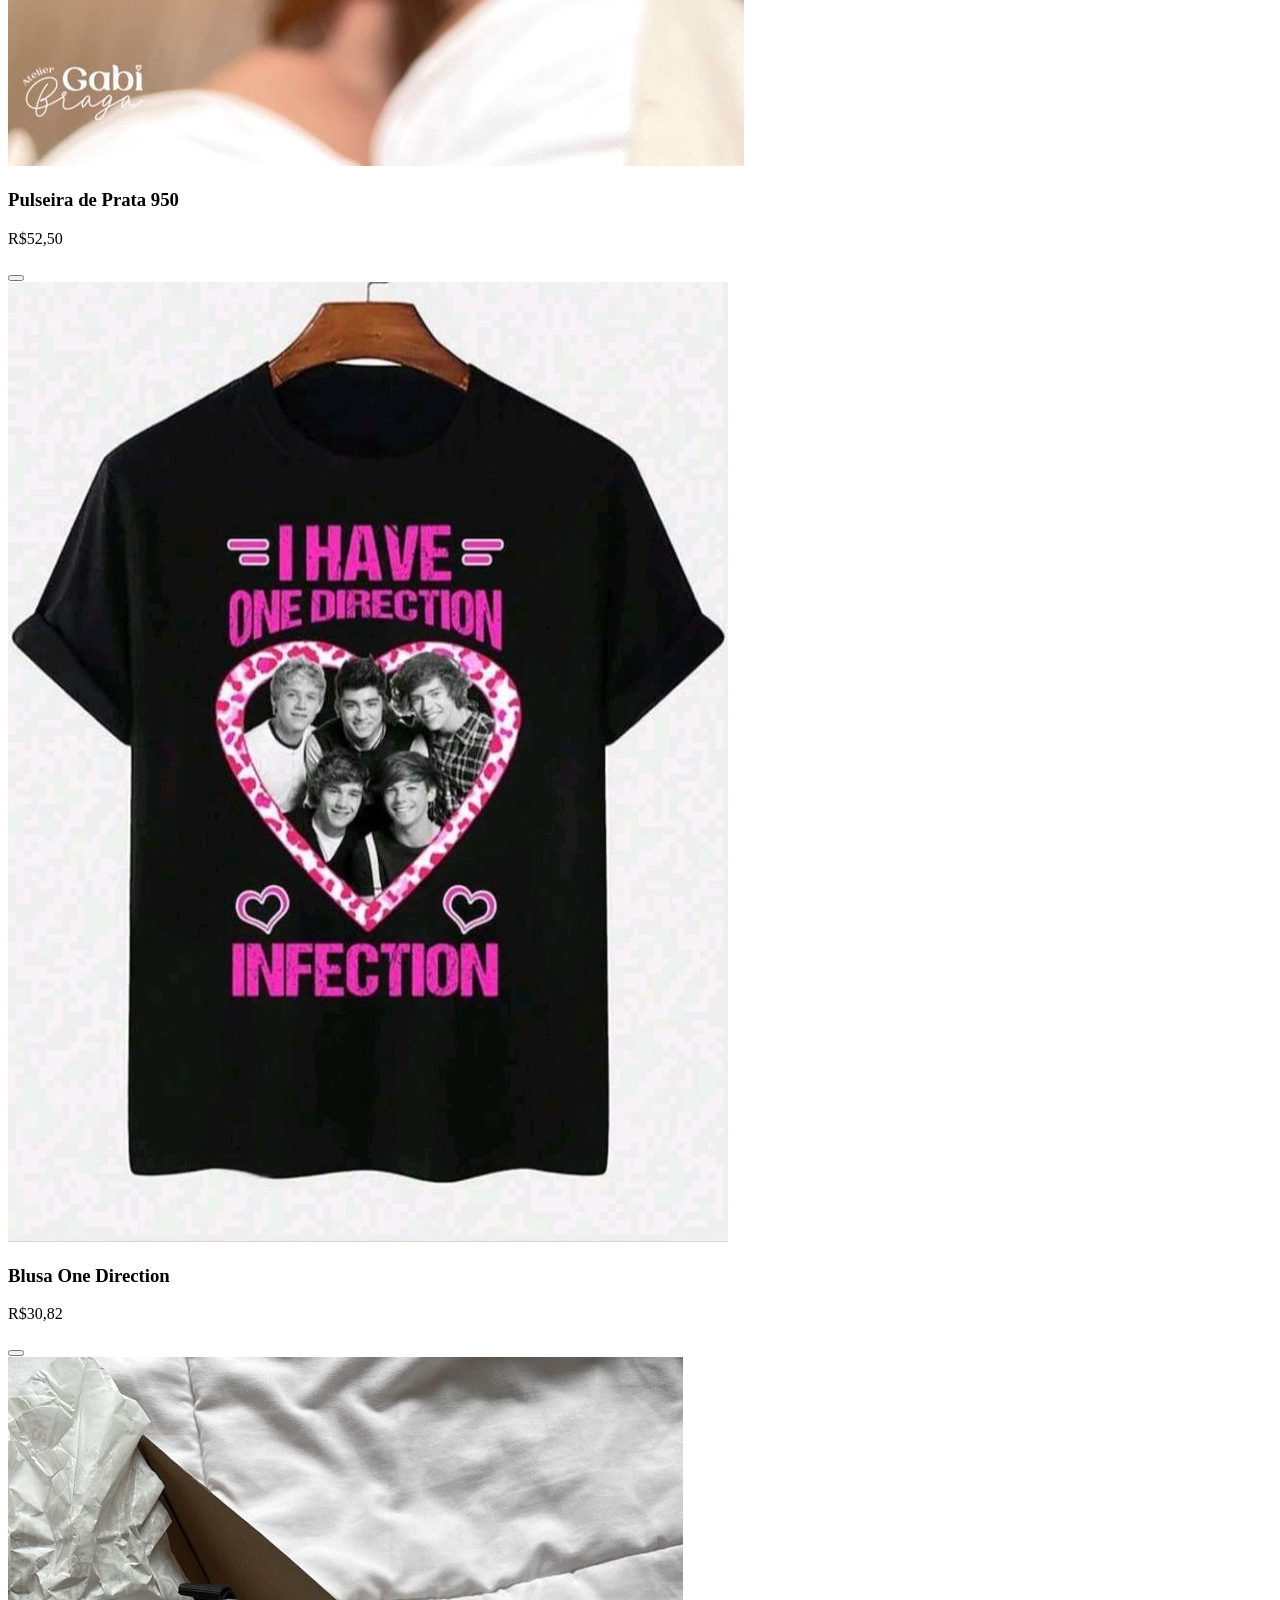
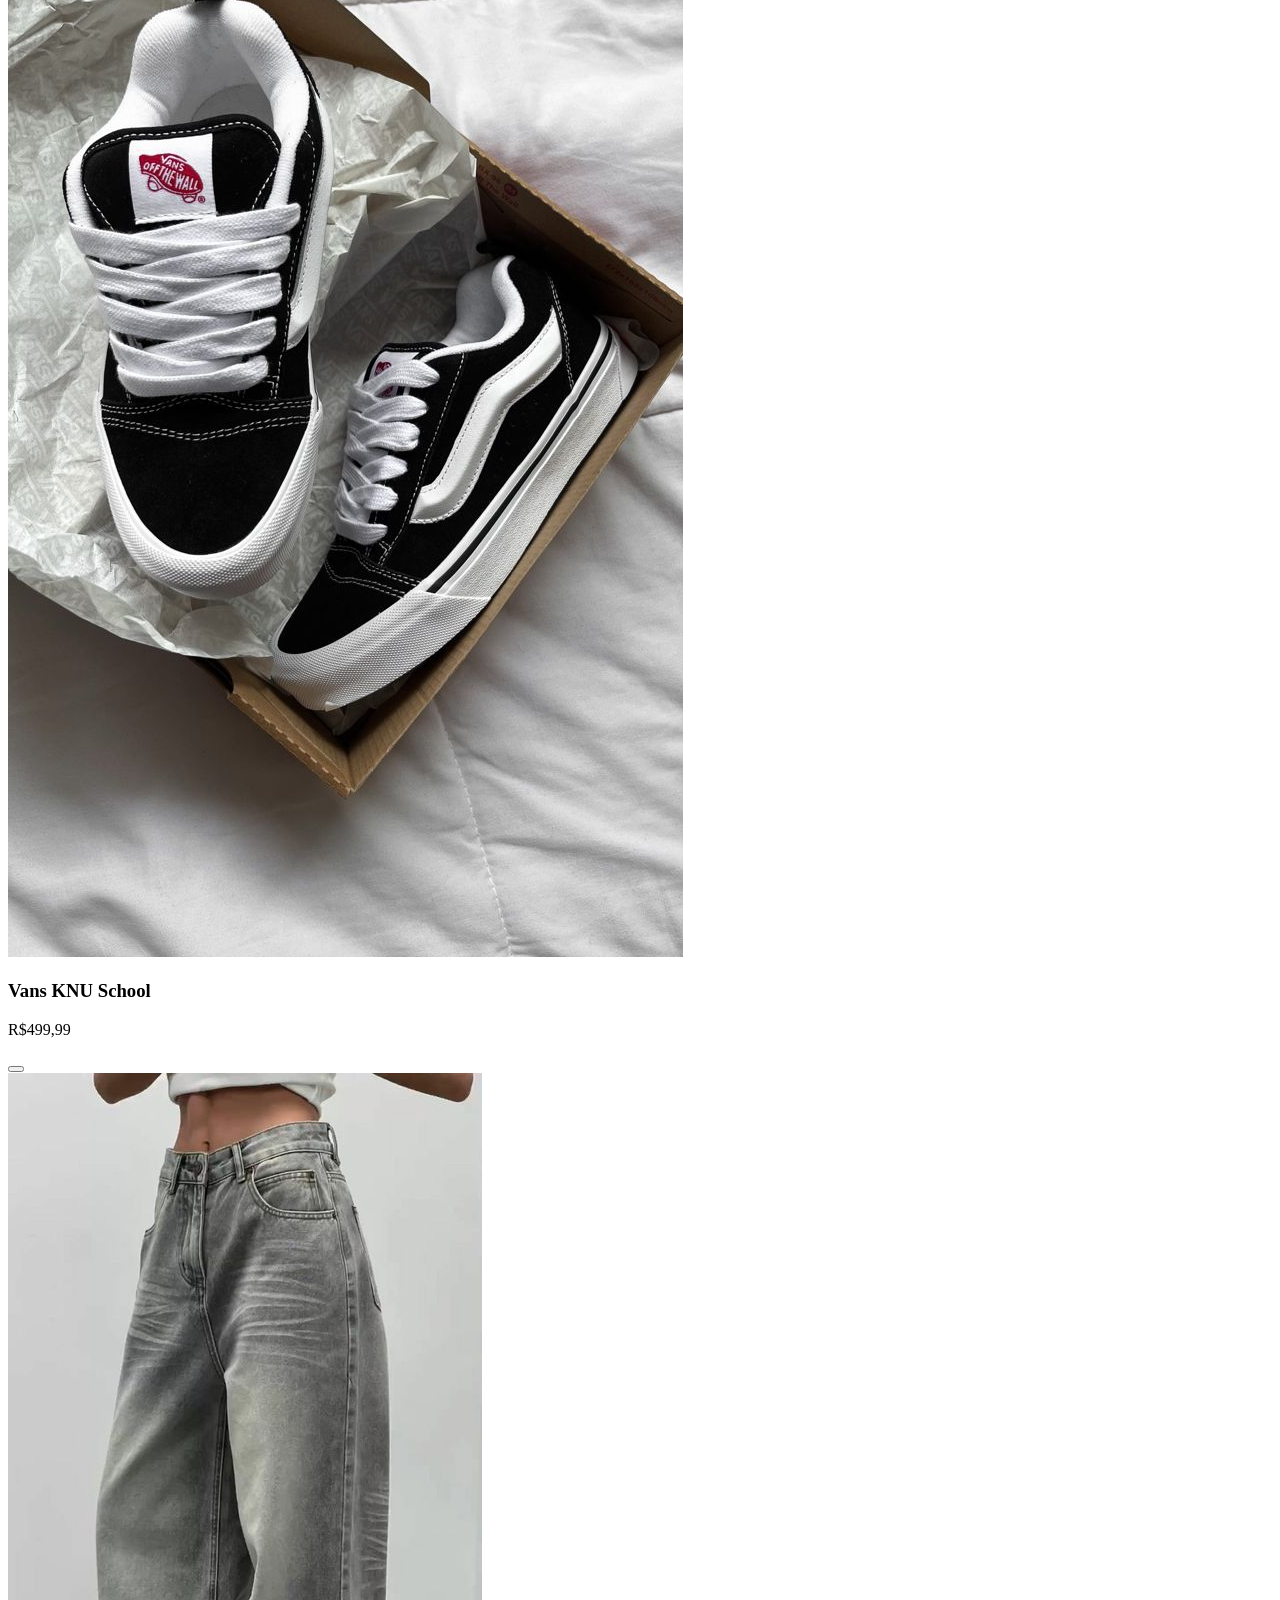
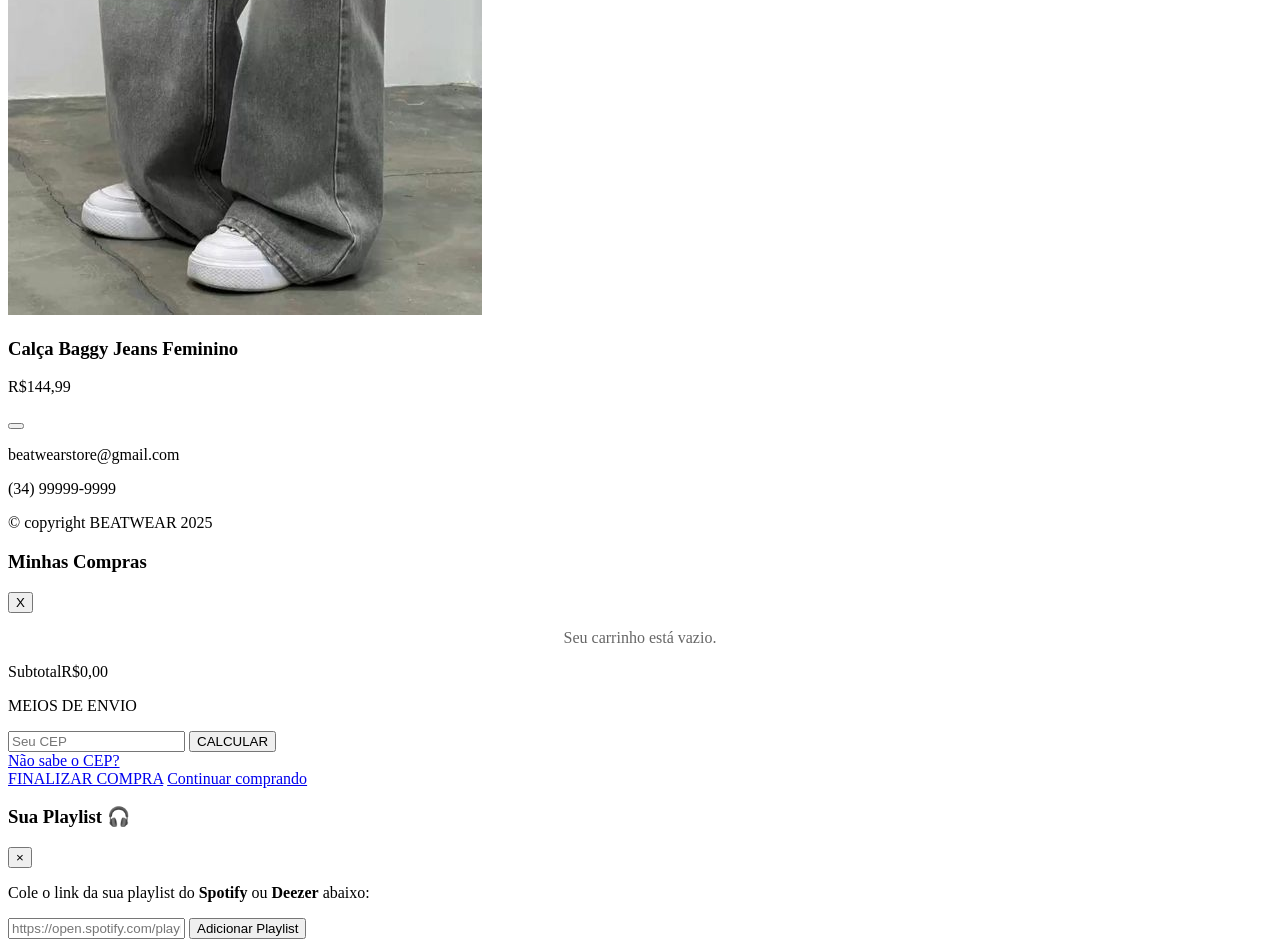
==== commit 5c3b75ae: "alterações para ficar um clean code" ====
--- a/Index.html
+++ b/Index.html
@@ -33,7 +33,10 @@
                     <a href="#" id="icone-carrinho" aria-label=""><i class="ph ph-shopping-cart"></i></a>
                     <a href="#" aria-label="Perfil de Usuário"><i class="ph ph-user"></i></a>
                     <a href="#" aria-label="Lista de Desejos"><i class="ph ph-heart"></i></a>
-                    <a href="img/Icone do fone.png" aria-label="Suporte"><i class="ph ph-headset"></i></a>
+                    <a href="#" id="icone-fone" aria-label="Abrir Playlist"><img src="img/Icone do fone.png" alt="Fone" style="width:30px; height:auto;"></a>
+                    <a href="#" id="icone-cambio" aria-label="Abrir Conversor de Moedas"><i class="ph ph-currency-circle-dollar"></i></a>
+
+
                     <a href="#" aria-label="Idioma"><i class="ph ph-globe"></i></a>
                 </div>
             </div>
@@ -226,7 +229,30 @@
 
     
 </aside>
+ <!-- Overlay da Playlist -->
+<div id="playlist-overlay" class="hidden"></div>
+
+<!-- Modal lateral da Playlist -->
+<div id="playlist-lateral" class="hidden">
+  <div class="playlist-header">
+    <h3>Sua Playlist 🎧</h3>
+    <button id="fechar-playlist">&times;</button>
+  </div>
+
+  <div class="playlist-body">
+    <p>Cole o link da sua playlist do <b>Spotify</b> ou <b>Deezer</b> abaixo:</p>
+    <input id="playlistInput" type="text" placeholder="https://open.spotify.com/playlist/...">
+    <button id="addPlaylistBtn">Adicionar Playlist</button>
+
+    <div id="playlistContainer" class="playlist-container"></div>
+  </div>
+</div>
+
+<script src="playlist.js"></script>
+
 
     <script src="script.js"></script>
+
+
 </body>
 </html>
